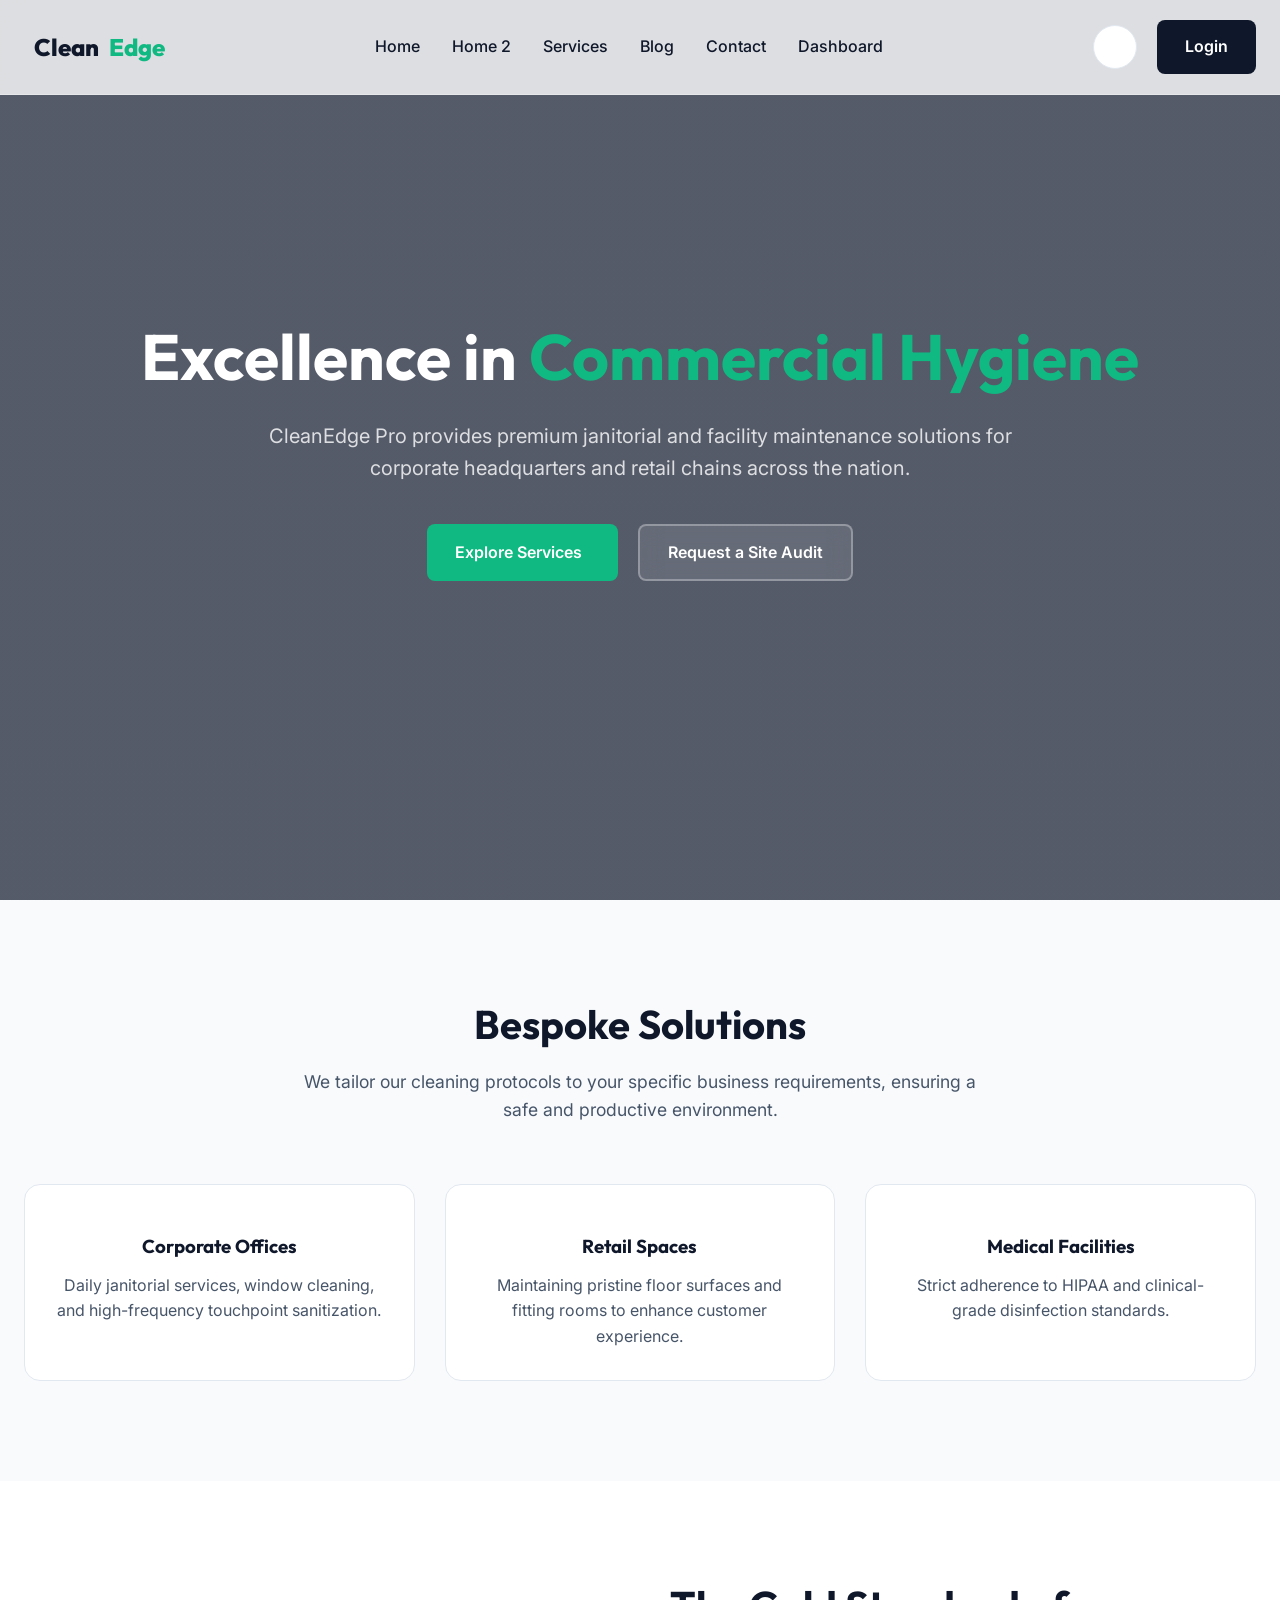
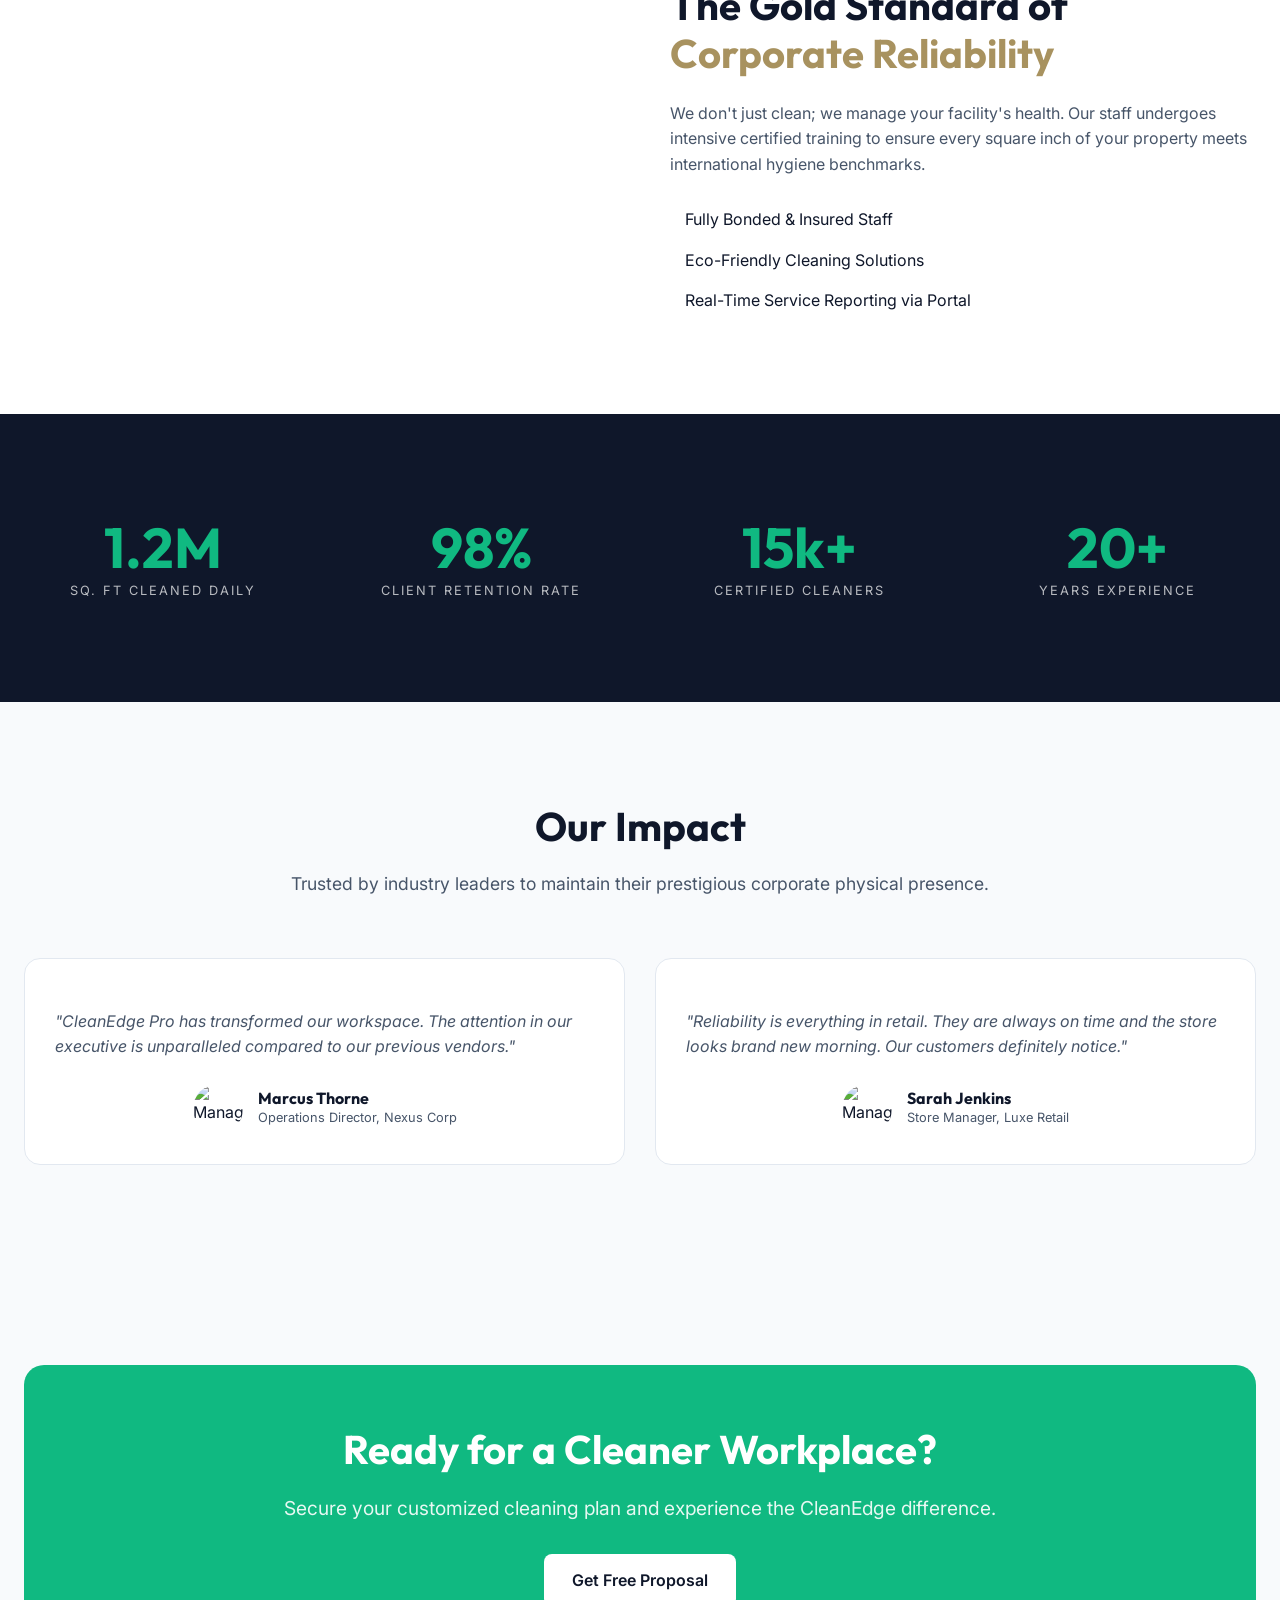
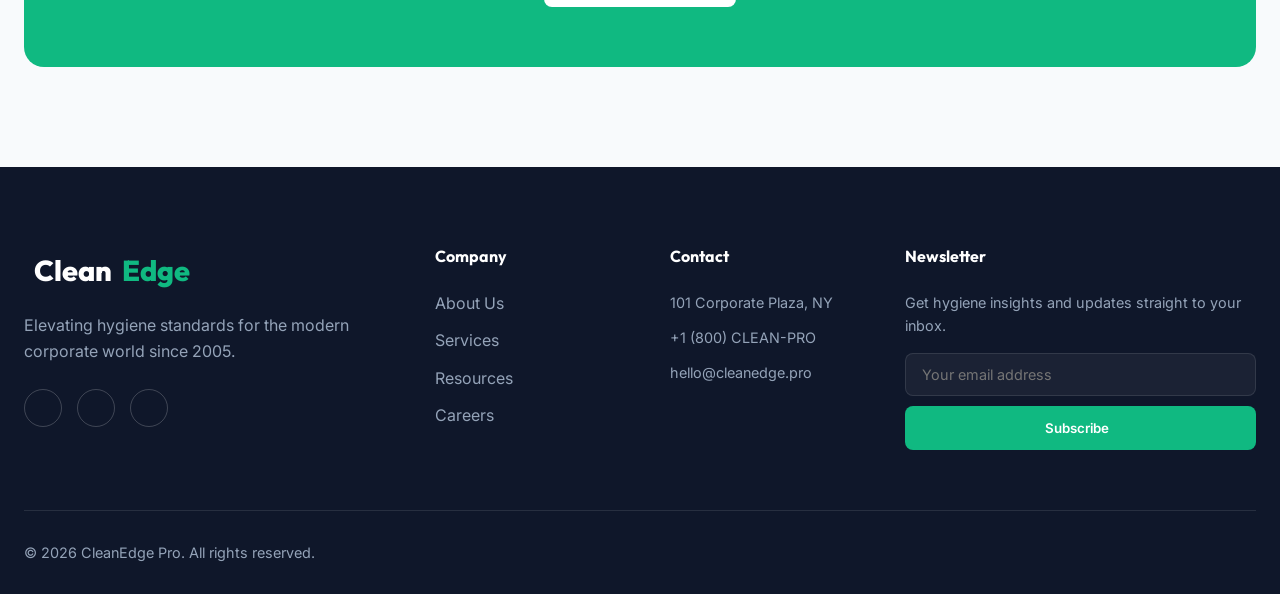
==== index.html @ 46c7abc0 "first commit" ====
<!DOCTYPE html>
<html lang="en">

<head>
    <meta charset="UTF-8">
    <meta name="viewport" content="width=device-width, initial-scale=1.0">
    <title>CleanEdge Pro | Premium Commercial Cleaning Services</title>
    <meta name="description"
        content="Commercial cleaning services for corporate offices and retail businesses. Professional, reliable, and premium hygiene solutions for your workplace.">
    <link rel="stylesheet" href="assets/css/style.css">
    <link rel="stylesheet" href="https://cdn.jsdelivr.net/npm/remixicon@3.5.0/fonts/remixicon.css">
</head>

<body data-theme="light">

    <!-- Navbar -->
    <nav class="navbar fixed-top">
        <div class="container navbar-container">
            <a href="index.html" class="logo">
                <i class="ri-shield-flash-line"></i> Clean<span>Edge</span>
            </a>
            <ul class="nav-links">
                <li><a href="index.html" class="nav-link">Home</a></li>
                <li><a href="home2.html" class="nav-link">Home 2</a></li>
                <li><a href="services.html" class="nav-link">Services</a></li>
                <li><a href="blog.html" class="nav-link active">Blog</a></li>
                <li><a href="contact.html" class="nav-link">Contact</a></li>
                <li><a href="dashboard.html" class="nav-link">Dashboard</a></li>
            </ul>
            <div class="nav-actions">
                <button id="theme-toggle" class="theme-toggle"><i class="ri-moon-line"></i></button>
                <a href="login.html" class="btn btn-primary d-none-mobile">Login</a>
                <button class="hamburger"><i class="ri-menu-3-line"></i></button>
            </div>
        </div>
    </nav>
    <!-- Mobile Drawer -->
    <div class="drawer-overlay"></div>
    <div class="mobile-drawer">
        <div style="display:flex; justify-content:space-between; align-items:center;">
            <a href="index.html" class="logo" style="font-size:1.2rem;">
                <i class="ri-shield-flash-line"></i> Clean<span>Edge</span>
            </a>
            <button id="close-drawer"><i class="ri-close-line" style="font-size:2rem;"></i></button>
        </div>
        <div class="mobile-links">
            <a href="index.html" class="mobile-link">Home</a>
            <a href="home2.html" class="mobile-link">Home 2</a>
            <a href="services.html" class="mobile-link">Services</a>
            <a href="blog.html" class="mobile-link">Blog</a>
            <a href="contact.html" class="mobile-link">Contact</a>
            <a href="dashboard.html" class="mobile-link">Dashboard</a>
            <a href="login.html" class="btn btn-primary">Login</a>
        </div>
    </div>
    <!-- Mobile Drawer -->
    <div class="drawer-overlay"></div>
    <div class="mobile-drawer">
        <div style="display:flex; justify-content:space-between; align-items:center;">
            <a href="index.html" class="logo" style="font-size:1.2rem;">
                <i class="ri-shield-flash-line"></i> Clean<span>Edge</span>
            </a>
            <button id="close-drawer"><i class="ri-close-line" style="font-size:2rem;"></i></button>
        </div>
        <div class="mobile-links">
            <a href="index.html" class="mobile-link">Home</a>
            <a href="services.html" class="mobile-link">Services</a>
            <a href="blog.html" class="mobile-link">Our Blog</a>
            <a href="contact.html" class="mobile-link">Get a Quote</a>
            <a href="login.html" class="btn btn-primary">Client Login</a>
        </div>
    </div>

    <!-- Hero Section -->
    <section class="hero-creative section"
        style="background: linear-gradient(rgba(15, 23, 42, 0.7), rgba(15, 23, 42, 0.7)), url('https://images.unsplash.com/photo-1497366216548-37526070297c?auto=format&fit=crop&q=80&w=1920') center/cover; min-height: 100vh; display: flex; align-items: center; text-align: center; color: #fff;">
        <div class="container reveal">
            <h1 style="font-size: clamp(2.5rem, 5vw, 4.5rem); margin-bottom: 24px;">Excellence in <span
                    style="color:var(--secondary);">Commercial Hygiene</span></h1>
            <p style="font-size: 1.25rem; max-width: 800px; margin: 0 auto 40px; color: rgba(255, 255, 255, 0.8);">
                CleanEdge Pro provides premium janitorial and facility maintenance solutions for corporate headquarters
                and retail chains across the nation.</p>
            <div style="display: flex; gap: 20px; justify-content: center; flex-wrap: wrap;">
                <a href="services.html" class="btn btn-secondary" style="background-color:var(--secondary);">Explore
                    Services <i class="ri-arrow-right-line"></i></a>
                <a href="contact.html" class="btn btn-outline"
                    style="color:#fff; border-color: rgba(255, 255, 255, 0.3); background: rgba(255, 255, 255, 0.1); backdrop-filter: blur(10px);">Request
                    a Site Audit</a>
            </div>
        </div>
    </section>

    <!-- Services Grid -->
    <section class="section">
        <div class="container">
            <div class="section-header reveal">
                <h2>Bespoke Solutions</h2>
                <p>We tailor our cleaning protocols to your specific business requirements, ensuring a safe and
                    productive environment.</p>
            </div>
            <div style="display: grid; grid-template-columns: repeat(3, 1fr); gap: 30px; text-align: center;"
                class="services-cards">
                <div class="card reveal">
                    <i class="ri-hotel-line"
                        style="font-size: 2.5rem; color: var(--secondary); margin-bottom: 20px; display: block;"></i>
                    <h3>Corporate Offices</h3>
                    <p style="color: var(--text-secondary); margin-top: 15px;">Daily janitorial services, window
                        cleaning, and high-frequency touchpoint sanitization.</p>
                </div>
                <div class="card reveal">
                    <i class="ri-store-2-line"
                        style="font-size: 2.5rem; color: var(--secondary); margin-bottom: 20px; display: block;"></i>
                    <h3>Retail Spaces</h3>
                    <p style="color: var(--text-secondary); margin-top: 15px;">Maintaining pristine floor surfaces and
                        fitting rooms to enhance customer experience.</p>
                </div>
                <div class="card reveal">
                    <i class="ri-hospital-line"
                        style="font-size: 2.5rem; color: var(--secondary); margin-bottom: 20px; display: block;"></i>
                    <h3>Medical Facilities</h3>
                    <p style="color: var(--text-secondary); margin-top: 15px;">Strict adherence to HIPAA and
                        clinical-grade disinfection standards.</p>
                </div>
            </div>
        </div>
    </section>

    <!-- Why Choose Us -->
    <!-- Why Choose Us -->
    <section class="section" style="background-color: var(--bg-card);">
        <div class="container">
            <div style="display: grid; grid-template-columns: 1fr 1fr; gap: 60px; align-items: center;"
                class="why-grid">
                <div class="reveal">
                    <img src="https://images.unsplash.com/photo-1628177142898-93e36e4e3a50?auto=format&fit=crop&q=80&w=1000"
                        alt="Professional Cleaner"
                        style="border-radius: 20px; box-shadow: 0 30px 60px rgba(0,0,0,0.1); width: 100%;">
                </div>
                <div class="reveal">
                    <h2 style="font-size: 2.5rem; margin-bottom: 24px;">The Gold Standard of <span
                            style="color: var(--accent);">Corporate Reliability</span></h2>
                    <p style="color: var(--text-secondary); margin-bottom: 30px;">We don't just clean; we manage your
                        facility's health. Our staff undergoes intensive certified training to ensure every square inch
                        of your property meets international hygiene benchmarks.</p>
                    <ul style="display:grid; gap: 15px;">
                        <li style="display:flex; gap: 15px; align-items:center;"><i class="ri-checkbox-circle-fill"
                                style="color: var(--secondary); font-size: 1.5rem;"></i> Fully Bonded & Insured Staff
                        </li>
                        <li style="display:flex; gap: 15px; align-items:center;"><i class="ri-checkbox-circle-fill"
                                style="color: var(--secondary); font-size: 1.5rem;"></i> Eco-Friendly Cleaning Solutions
                        </li>
                        <li style="display:flex; gap: 15px; align-items:center;"><i class="ri-checkbox-circle-fill"
                                style="color: var(--secondary); font-size: 1.5rem;"></i> Real-Time Service Reporting via
                            Portal</li>
                    </ul>
                </div>
            </div>
        </div>
    </section>

    <!-- Stats -->
    <section class="section" style="background-color: var(--primary-900); color: #fff; text-align: center;">
        <div class="container reveal"
            style="display: grid; grid-template-columns: repeat(auto-fit, minmax(200px, 1fr)); gap: 40px;">
            <div>
                <h2 style="font-size: 3.5rem; color: var(--secondary);">1.2M</h2>
                <p style="opacity: 0.7; text-transform: uppercase; font-size: 0.8rem; letter-spacing: 2px;">Sq. Ft
                    Cleaned Daily</p>
            </div>
            <div>
                <h2 style="font-size: 3.5rem; color: var(--secondary);">98%</h2>
                <p style="opacity: 0.7; text-transform: uppercase; font-size: 0.8rem; letter-spacing: 2px;">Client
                    Retention Rate</p>
            </div>
            <div>
                <h2 style="font-size: 3.5rem; color: var(--secondary);">15k+</h2>
                <p style="opacity: 0.7; text-transform: uppercase; font-size: 0.8rem; letter-spacing: 2px;">Certified
                    Cleaners</p>
            </div>
            <div>
                <h2 style="font-size: 3.5rem; color: var(--secondary);">20+</h2>
                <p style="opacity: 0.7; text-transform: uppercase; font-size: 0.8rem; letter-spacing: 2px;">Years
                    Experience</p>
            </div>
        </div>
    </section>

    <!-- Testimonials -->
    <section class="section">
        <div class="container">
            <div class="section-header reveal">
                <h2>Our Impact</h2>
                <p>Trusted by industry leaders to maintain their prestigious corporate physical presence.</p>
            </div>
            <div style="display:grid; grid-template-columns: repeat(auto-fit, minmax(320px, 1fr)); gap: 30px;">
                <div class="card reveal">
                    <div
                        style="display:flex; gap: 10px; color: var(--accent); margin-bottom: 20px;justify-content: center;">
                        <i class="ri-star-fill"></i><i class="ri-star-fill"></i><i class="ri-star-fill"></i><i
                            class="ri-star-fill"></i><i class="ri-star-fill"></i>
                    </div>
                    <p style="font-style: italic; margin-bottom: 24px; color: var(--text-secondary);">"CleanEdge Pro has
                        transformed our workspace. The attention in our executive is unparalleled
                        compared to our previous vendors."</p>
                    <div style="display:flex; align-items:center; gap: 15px; justify-content: center;">
                        <img src="https://i.pravatar.cc/100?u=1" alt="Manager"
                            style="width:50px; height:50px; border-radius:50%;">
                        <div>
                            <h4 style="font-size: 1rem;">Marcus Thorne</h4>
                            <p style="font-size: 0.8rem; color: var(--text-secondary);">Operations Director, Nexus Corp
                            </p>
                        </div>
                    </div>
                </div>
                <div class="card reveal">
                    <div
                        style="display:flex; gap: 10px; color: var(--accent); margin-bottom: 20px;justify-content: center;">
                        <i class="ri-star-fill"></i><i class="ri-star-fill"></i><i class="ri-star-fill"></i><i
                            class="ri-star-fill"></i><i class="ri-star-fill"></i>
                    </div>
                    <p style="font-style: italic; margin-bottom: 24px; color: var(--text-secondary);">"Reliability is
                        everything in retail. They are always on time and the store looks brand new morning. Our
                        customers definitely notice."</p>
                    <div style="display:flex; align-items:center; gap: 15px; justify-content: center;">
                        <img src="https://i.pravatar.cc/100?u=2" alt="Manager"
                            style="width:50px; height:50px; border-radius:50%;">
                        <div>
                            <h4 style="font-size: 1rem;">Sarah Jenkins</h4>
                            <p style="font-size: 0.8rem; color: var(--text-secondary);">Store Manager, Luxe Retail</p>
                        </div>
                    </div>
                </div>
            </div>
        </div>
    </section>

    <!-- CTA Section -->
    <section class="section" style="padding-bottom: 100px;">
        <div class="container">
            <div style="background-color: var(--secondary); padding: 60px; border-radius: 20px; text-align: center; color: #fff; overflow:hidden; position:relative;"
                class="reveal">
                <div style="position:relative; z-index: 1;">
                    <h2 style="font-size: 2.5rem; margin-bottom: 20px;">Ready for a Cleaner Workplace?</h2>
                    <p style="font-size: 1.2rem; margin-bottom: 30px; opacity: 0.9;">Secure your customized cleaning
                        plan and experience the CleanEdge difference.</p>
                    <a href="contact.html" class="btn btn-primary"
                        style="background:#fff; color:var(--primary-900);">Get
                        Free Proposal</a>
                </div>
                <i class="ri-bubble-chart-line"
                    style="position:absolute; bottom: -50px; right: -50px; font-size: 20rem; opacity: 0.1; transform: rotate(-15deg);"></i>
            </div>
        </div>
    </section>

    <footer class="footer">
        <div class="container">
            <div class="footer-grid">
                <div class="footer-col">
                    <a href="index.html" class="footer-logo">
                        <i class="ri-shield-flash-line"></i> Clean<span>Edge</span>
                    </a>
                    <p style="margin-bottom: 24px;">Elevating hygiene standards for the modern corporate world since
                        2005.</p>
                    <div style="display:flex; gap: 15px;">
                        <a href="#" class="social-icon"><i class="ri-linkedin-box-fill"></i></a>
                        <a href="#" class="social-icon"><i class="ri-facebook-box-fill"></i></a>
                        <a href="#" class="social-icon"><i class="ri-twitter-fill"></i></a>
                    </div>
                </div>
                <div class="footer-col">
                    <h4>Company</h4>
                    <ul class="footer-links">
                        <li><a href="index.html">About Us</a></li>
                        <li><a href="services.html">Services</a></li>
                        <li><a href="blog.html">Resources</a></li>
                        <li><a href="contact.html">Careers</a></li>
                    </ul>
                </div>
                <div class="footer-col">
                    <h4>Contact</h4>
                    <ul class="footer-links" style="font-size: 0.9rem;">
                        <li><i class="ri-map-pin-line"></i> 101 Corporate Plaza, NY</li>
                        <li><i class="ri-phone-line"></i> +1 (800) CLEAN-PRO</li>
                        <li><i class="ri-mail-line"></i> hello@cleanedge.pro</li>
                    </ul>
                </div>
                <div class="footer-col">
                    <h4>Newsletter</h4>
                    <p style="font-size: 0.9rem; margin-bottom: 16px;">Get hygiene insights and updates straight to your
                        inbox.</p>
                    <div style="display:flex; flex-direction:column; gap: 10px;">
                        <input type="email" placeholder="Your email address" style="
                        padding: 12px 16px;
                        border-radius: 8px;
                        border: 1px solid rgba(255,255,255,0.1);
                        background: rgba(255,255,255,0.05);
                        color: #fff;
                        font-family: inherit;
                        font-size: 0.9rem;
                        outline: none;
                        width: 100%;
                    ">
                        <button class="btn btn-secondary" style="width:100%; justify-content:center;">
                            Subscribe <i class="ri-send-plane-line"></i>
                        </button>
                    </div>
                </div>
            </div>
            <div class="footer-bottom">
                <p>&copy; 2026 CleanEdge Pro. All rights reserved.</p>
            </div>
        </div>
    </footer>

    <script src="assets/js/script.js"></script>
</body>

</html>
---- assets/css/style.css ----
@import url('https://fonts.googleapis.com/css2?family=Inter:wght@300;400;500;600;700&family=Outfit:wght@400;500;600;700;800&display=swap');

:root {
    /* Primary Colors */
    --primary-900: #0f172a;
    --primary-800: #1e293b;
    --primary-700: #334155;
    --secondary: #10b981;
    /* Emerald */
    --accent: #a8925f;
    /* Brass/Gold */
    --accent-hover: #c5b07e;

    /* Neutral Colors - Light Mode */
    --bg-main: #f8fafc;
    --bg-card: #ffffff;
    --text-primary: #0f172a;
    --text-secondary: #475569;
    --border-color: #e2e8f0;
    --glass-bg: rgba(255, 255, 255, 0.8);
    --glass-border: rgba(255, 255, 255, 0.3);

    /* Transitions */
    --transition: all 0.3s cubic-bezier(0.4, 0, 0.2, 1);

    /* Spacing */
    --container-max: 1280px;
    --section-pad: 100px 0;
}

[data-theme="dark"] {
    --bg-main: #020617;
    --bg-card: #0f172a;
    --text-primary: #f1f5f9;
    --text-secondary: #94a3b8;
    --border-color: #1e293b;
    --glass-bg: rgba(15, 23, 42, 0.8);
    --glass-border: rgba(30, 41, 59, 0.3);
}

* {
    margin: 0;
    padding: 0;
    box-sizing: border-box;
}

html {
    scroll-behavior: smooth;
}

body {
    font-family: 'Inter', sans-serif;
    background-color: var(--bg-main);
    color: var(--text-primary);
    line-height: 1.6;
    overflow-x: hidden;
    transition: background-color 0.3s ease;
}

h1,
h2,
h3,
h4,
h5,
h6 {
    font-family: 'Outfit', sans-serif;
    font-weight: 700;
    line-height: 1.2;
}

a {
    text-decoration: none;
    color: inherit;
    transition: var(--transition);
}

ul {
    list-style: none;
}

img {
    max-width: 100%;
    display: block;
}

button {
    cursor: pointer;
    border: none;
    outline: none;
    background: none;
    font-family: inherit;
}

/* --- Shared Components --- */

.container {
    max-width: var(--container-max);
    margin: 0 auto;
    padding: 0 24px;
}

.section {
    padding: var(--section-pad);
}

.section-header {
    text-align: center;
    max-width: 700px;
    margin: 0 auto 60px;
}

.section-header h2 {
    font-size: 2.5rem;
    margin-bottom: 20px;
}

.section-header p {
    color: var(--text-secondary);
    font-size: 1.1rem;
}

/* --- Buttons --- */

.btn {
    padding: 14px 28px;
    border-radius: 8px;
    font-weight: 600;
    display: inline-flex;
    align-items: center;
    gap: 8px;
    transition: var(--transition);
}

.btn-primary {
    background-color: var(--primary-900);
    color: #fff;
}

.btn-primary:hover {
    background-color: var(--primary-800);
    transform: translateY(-2px);
    box-shadow: 0 10px 20px rgba(15, 23, 42, 0.2);
}

.btn-secondary {
    background-color: var(--secondary);
    color: #fff;
}

.btn-secondary:hover {
    opacity: 0.9;
    transform: translateY(-2px);
}

.btn-outline {
    border: 2px solid var(--border-color);
    color: var(--text-primary);
}

.btn-outline:hover {
    background-color: var(--border-color);
}

.btn-accent {
    background-color: var(--accent);
    color: #fff;
}

.btn-accent:hover {
    background-color: var(--accent-hover);
    transform: translateY(-2px);
}

/* --- Navbar --- */

.navbar {
    position: fixed;
    top: 0;
    left: 0;
    width: 100%;
    z-index: 1000;
    transition: var(--transition);
    padding: 20px 0;
    border-bottom: 1px solid var(--glass-border);
    background: var(--glass-bg);
    backdrop-filter: blur(10px);
    -webkit-backdrop-filter: blur(10px);
}


.navbar-container {
    display: flex;
    justify-content: space-between;
    align-items: center;
}

.logo {
    font-family: 'Outfit', sans-serif;
    font-size: 1.5rem;
    font-weight: 800;
    display: flex;
    align-items: center;
    gap: 10px;
}

.logo span {
    color: var(--secondary);
}

.nav-links {
    display: flex;
    gap: 32px;
    align-items: center;
}

.nav-link {
    font-weight: 500;
    color: var(--text-primary);
    position: relative;
}

.nav-link::after {
    content: '';
    position: absolute;
    bottom: -4px;
    left: 0;
    width: 0;
    height: 2px;
    background-color: var(--secondary);
    transition: var(--transition);
}

.nav-link:hover::after {
    width: 100%;
}

.nav-actions {
    display: flex;
    align-items: center;
    gap: 20px;
}

.theme-toggle {
    width: 44px;
    height: 44px;
    border-radius: 50%;
    background: var(--bg-card);
    border: 1px solid var(--border-color);
    display: flex;
    align-items: center;
    justify-content: center;
    font-size: 1.2rem;
    color: var(--text-primary);
    /* ← change from #ffffff to this */
}


/* --- Cards --- */

.card {
    background: var(--bg-card);
    border: 1px solid var(--border-color);
    border-radius: 16px;
    padding: 30px;
    transition: var(--transition);
}

.card:hover {
    transform: translateY(-10px);
    box-shadow: 0 20px 40px rgba(0, 0, 0, 0.05);
}

/* --- Footer --- */

.footer {
    background-color: var(--primary-900);
    color: #94a3b8;
    padding: 80px 0 30px;
}

.footer .container {
    padding: 0 24px;
}

.footer-grid {
    display: grid;
    grid-template-columns: 2fr 1fr 1fr 2fr;
    gap: 60px;
    margin-bottom: 60px;
    align-items: start;
}

.footer-logo {
    color: #fff;
    font-family: 'Outfit', sans-serif;
    font-size: 1.8rem;
    font-weight: 800;
    margin-bottom: 20px;
    display: flex;
    align-items: center;
    gap: 10px;
}

.footer-logo span {
    color: var(--secondary);
}

.footer-col h4 {
    color: #fff;
    margin-bottom: 24px;
}

.footer-links li {
    margin-bottom: 12px;
}

.footer-links a:hover {
    color: var(--secondary);
}

.footer-bottom {
    padding-top: 30px;
    border-top: 1px solid rgba(255, 255, 255, 0.1);
    display: flex;
    justify-content: space-between;
    align-items: center;
    font-size: 0.9rem;
}

/* --- Tablet Responsive --- */

@media (max-width: 1024px) {
    .footer-grid {
        grid-template-columns: repeat(2, 1fr);
        gap: 40px;
    }
}

@media (max-width: 768px) {
    .footer .container {
        padding: 0 24px;
    }

    .footer-grid {
        grid-template-columns: repeat(2, 1fr);
        gap: 32px;
    }
}

@media (max-width: 480px) {
    .footer-grid {
        grid-template-columns: 1fr;
        gap: 32px;
    }
}

/* Drawer / Mobile Menu */
.mobile-drawer {
    position: fixed;
    top: 0;
    right: -100%;
    width: 300px;
    height: 100vh;
    background: var(--bg-card);
    z-index: 2000;
    padding: 40px;
    transition: 0.4s ease-in-out;
    box-shadow: -10px 0 30px rgba(0, 0, 0, 0.1);
}

.mobile-drawer.active {
    right: 0;
}

.drawer-overlay {
    position: fixed;
    top: 0;
    left: 0;
    width: 100%;
    height: 100vh;
    background: rgba(0, 0, 0, 0.5);
    z-index: 1999;
    display: none;
}

.drawer-overlay.active {
    display: block;
}

.mobile-links {
    margin-top: 50px;
    display: flex;
    flex-direction: column;
    gap: 20px;
}

.mobile-link {
    font-size: 1.2rem;
    font-weight: 600;
}

.hamburger {
    display: none;
    font-size: 1.5rem;
}

@media (max-width: 768px) {
    .hamburger {
        display: block;
    }

    .nav-links {
        display: none;
    }

    .d-none-mobile {
        display: none;
    }
}

@media (min-width: 769px) {
    .hamburger {
        display: none;
    }

    .nav-links {
        display: flex;
    }
}

.social-icon {
    width: 38px;
    height: 38px;
    border-radius: 50%;
    border: 1px solid rgba(255, 255, 255, 0.2);
    display: inline-flex;
    align-items: center;
    justify-content: center;
    color: #94a3b8;
    font-size: 1.2rem;
    transition: var(--transition);
}

.social-icon:hover {
    background-color: var(--secondary);
    border-color: var(--secondary);
    color: #fff;
    transform: translateY(-3px);
}

@media (max-width: 480px) {
    .portfolio-grid {
        grid-template-columns: 1fr !important;
    }
}

@media (max-width: 768px) {
    .why-grid {
        grid-template-columns: 1fr !important;
    }

    .why-grid img {
        width: 100%;
        height: 300px;
        object-fit: cover;
    }

    .why-grid>div:first-child {
        order: 1;
    }

    .why-grid>div:last-child {
        order: 2;
    }
}

@media (min-width: 769px) {
    .services-cards .card:last-child:nth-child(3n+1) {
        grid-column: 2 / 3;
    }
}

@media (max-width: 600px) {
    .services-cards {
        grid-template-columns: 1fr !important;
    }
}

@media (max-width: 768px) {
    .hero-grid {
        grid-template-columns: 1fr !important;
    }

    .hero-grid>div:first-child {
        order: 2;
        padding: 40px 24px !important;
    }

    .hero-grid>div:last-child {
        order: 1;
        height: 300px;
    }

    .hero-grid>div:last-child img {
        width: 100%;
        height: 300px;
        object-fit: cover;
        border-bottom-left-radius: 0 !important;
    }
}

@media (max-width: 768px) {
    .hero-grid>div:first-child div[style*="display: flex"] {
        justify-content: center;
    }
}

@media (max-width: 600px) {
    .why-cards {
        grid-template-columns: 1fr !important;
    }
}

@media (min-width: 769px) {
    .service-cards .card:last-child:nth-child(3n+1) {
        grid-column: 2 / 3;
    }
}

@media (max-width: 768px) {
    .service-cards {
        grid-template-columns: 1fr !important;
    }
}

/* Blog Layout */
@media (max-width: 1024px) {
    .blog-layout {
        grid-template-columns: 1fr !important;
    }

    .blog-layout aside {
        display: none !important;
    }
}

@media (max-width: 768px) {
    .blog-header {
        flex-direction: column;
        align-items: flex-start;
    }

    .blog-header>div:last-child {
        max-width: 100% !important;
        width: 100% !important;
    }

    .blog-layout .card[style*="grid-template-columns: 1fr 1.5fr"] {
        grid-template-columns: 1fr !important;
        display: flex !important;
        flex-direction: column;
    }

    .blog-layout .card img {
        height: 200px !important;
        width: 100% !important;
        border-radius: 16px 16px 0 0 !important;
    }
}

.contact-social .social-icon {
    border-color: var(--border-color);
    color: var(--text-secondary);
}

@media (max-width: 1024px) {
    .contact-layout {
        grid-template-columns: 1fr !important;
        gap: 40px !important;
    }

    .contact-layout .card {
        padding: 24px !important;
    }
}

[data-theme="dark"] select {
    background: var(--bg-card) !important;
    color: var(--text-primary) !important;
    border-color: var(--border-color) !important;
}
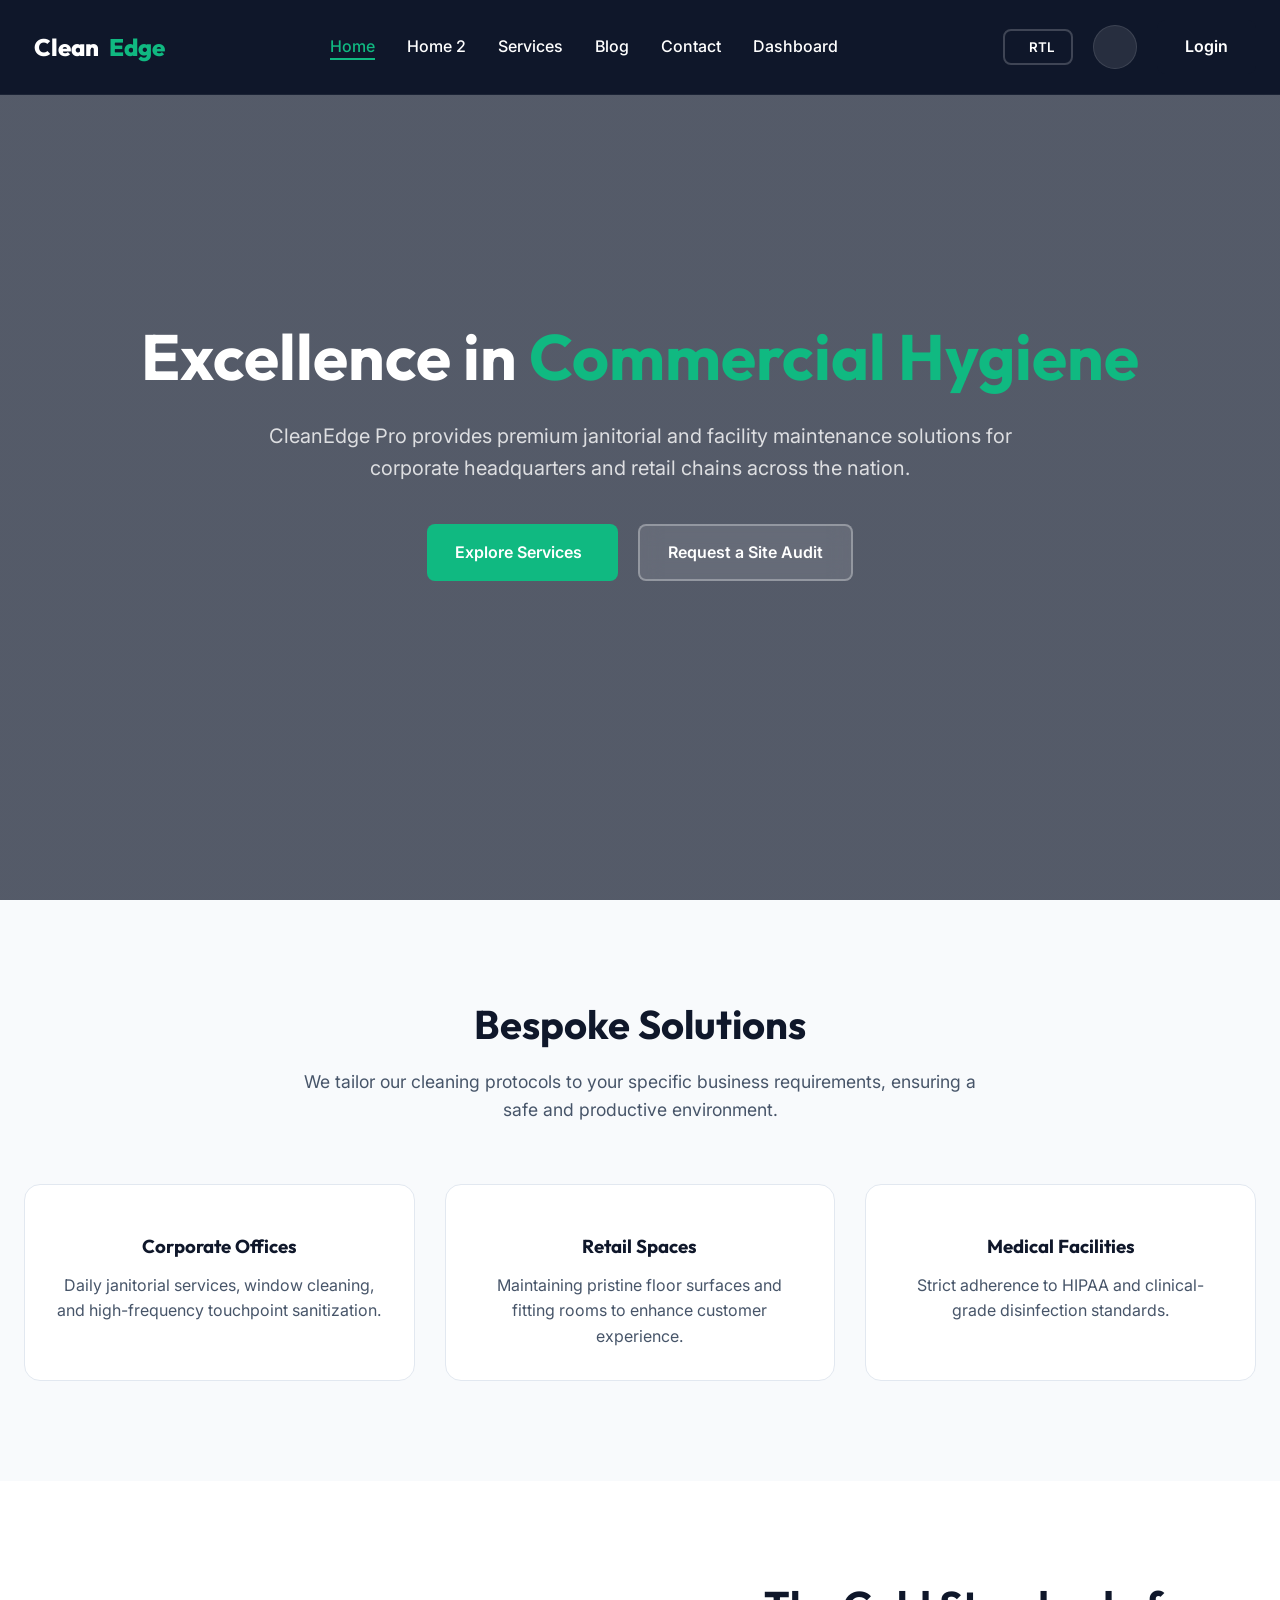
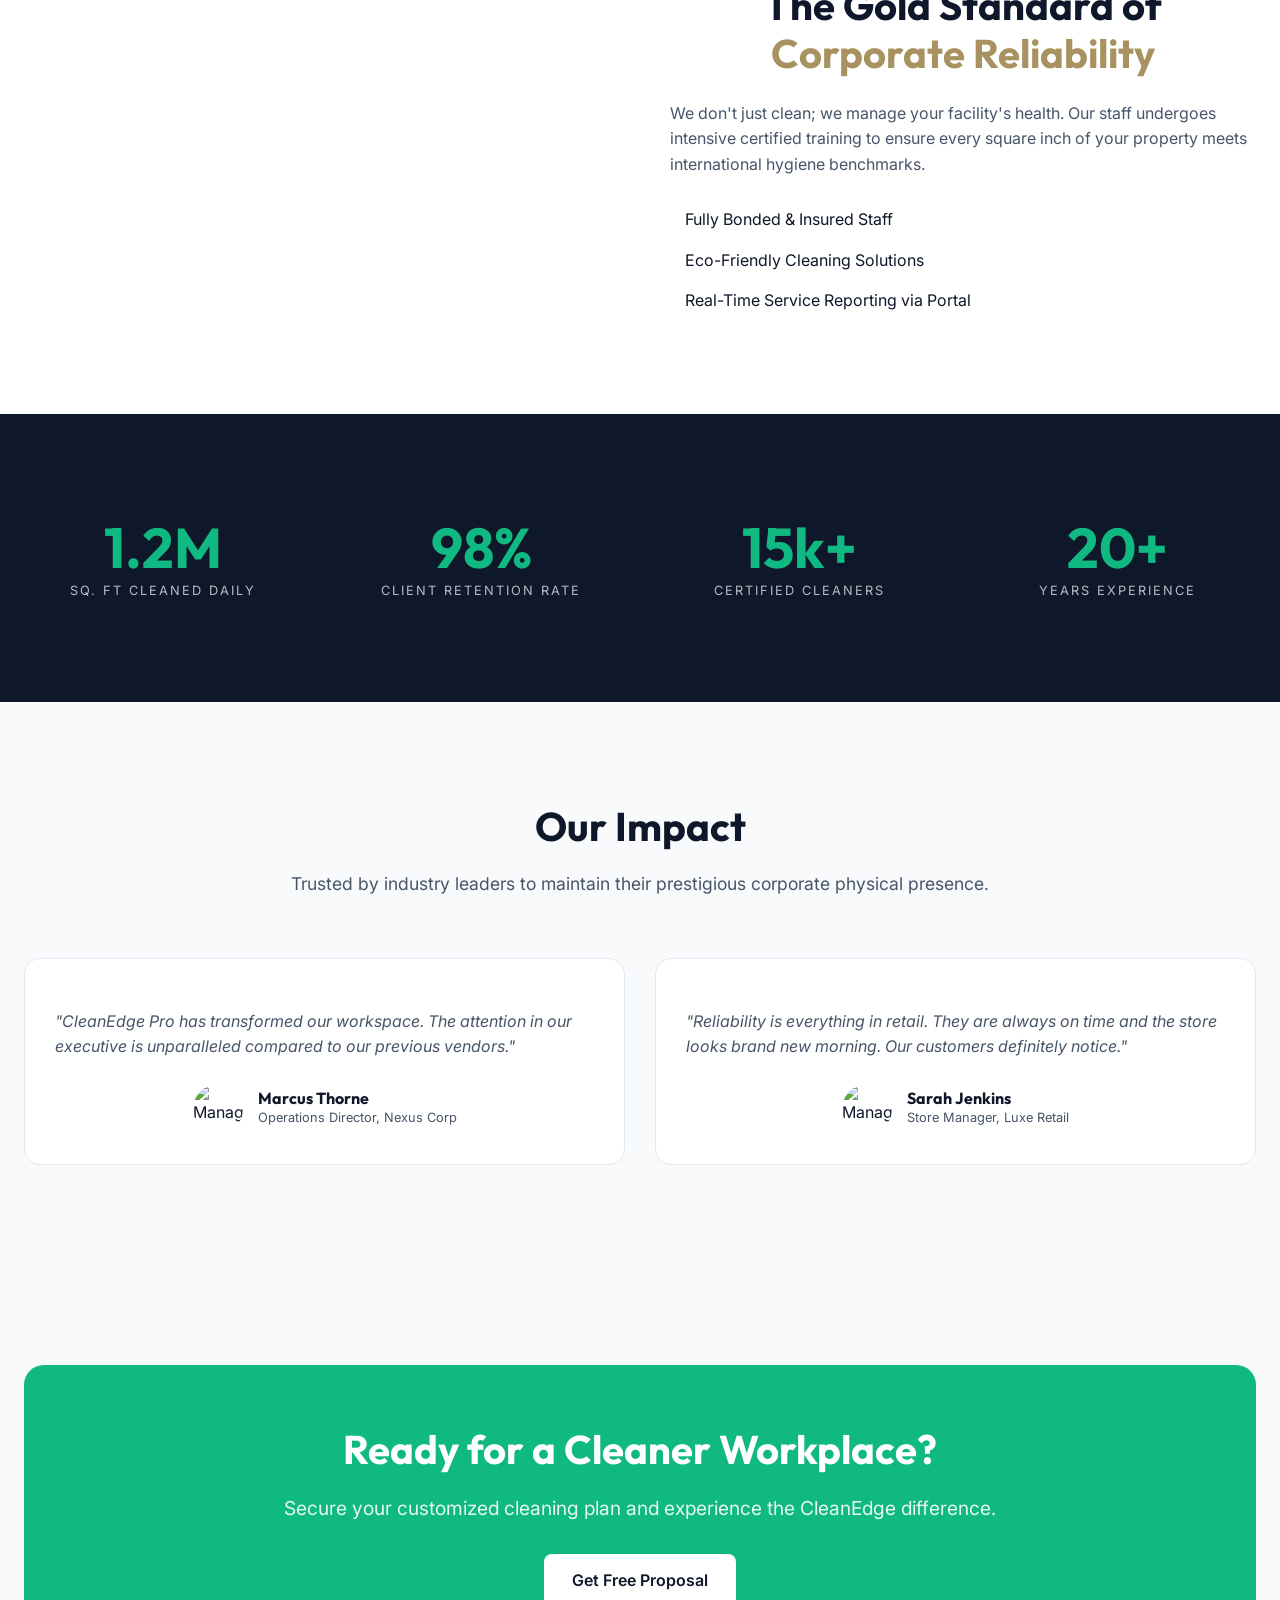
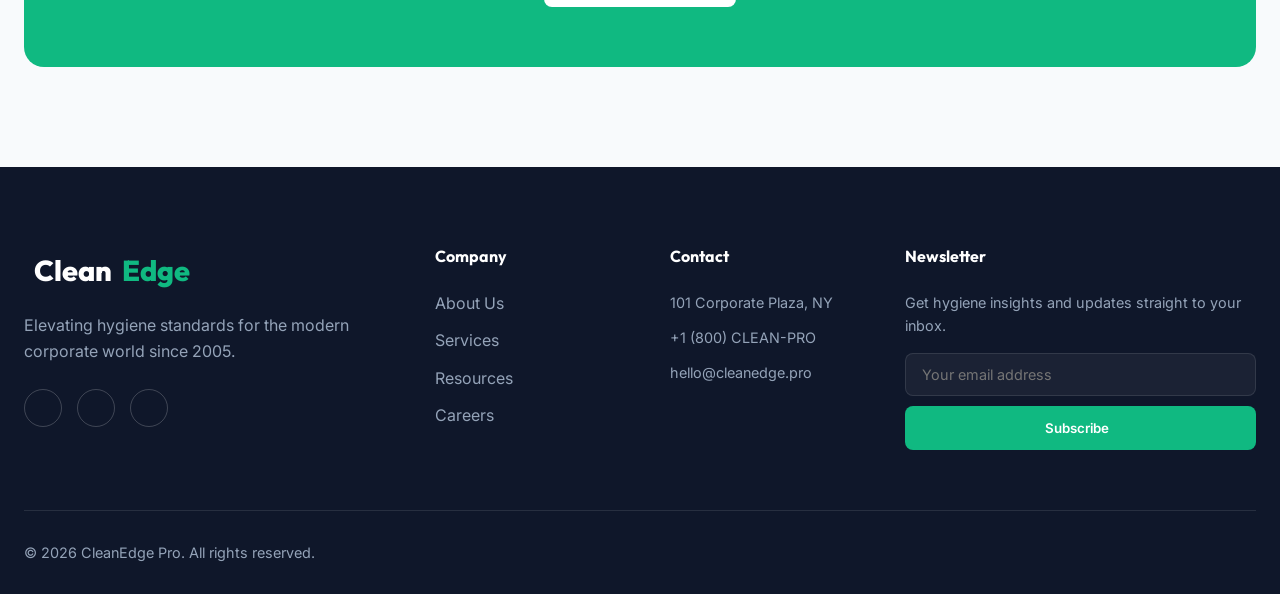
==== commit 6c3a0da3: "first report fixes" ====
--- a/index.html
+++ b/index.html
@@ -1,4 +1,4 @@
-<!DOCTYPE html>
+﻿<!DOCTYPE html>
 <html lang="en">
 
 <head>
@@ -9,6 +9,8 @@
         content="Commercial cleaning services for corporate offices and retail businesses. Professional, reliable, and premium hygiene solutions for your workplace.">
     <link rel="stylesheet" href="assets/css/style.css">
     <link rel="stylesheet" href="https://cdn.jsdelivr.net/npm/remixicon@3.5.0/fonts/remixicon.css">
+    <link rel="icon" type="image/svg+xml" href="assets/images/favicon.svg">
+    <link rel="shortcut icon" href="assets/images/favicon.svg">
 </head>
 
 <body data-theme="light">
@@ -20,14 +22,17 @@
                 <i class="ri-shield-flash-line"></i> Clean<span>Edge</span>
             </a>
             <ul class="nav-links">
-                <li><a href="index.html" class="nav-link">Home</a></li>
+                <li><a href="index.html" class="nav-link active">Home</a></li>
                 <li><a href="home2.html" class="nav-link">Home 2</a></li>
                 <li><a href="services.html" class="nav-link">Services</a></li>
-                <li><a href="blog.html" class="nav-link active">Blog</a></li>
+                <li><a href="blog.html" class="nav-link">Blog</a></li>
                 <li><a href="contact.html" class="nav-link">Contact</a></li>
                 <li><a href="dashboard.html" class="nav-link">Dashboard</a></li>
             </ul>
             <div class="nav-actions">
+                <button class="rtl-toggle btn btn-outline d-none-mobile"
+                    style="padding: 8px 16px; border-color: var(--border-color);"><i class="ri-text-direction-r"></i>
+                    RTL</button>
                 <button id="theme-toggle" class="theme-toggle"><i class="ri-moon-line"></i></button>
                 <a href="login.html" class="btn btn-primary d-none-mobile">Login</a>
                 <button class="hamburger"><i class="ri-menu-3-line"></i></button>
@@ -44,13 +49,15 @@
             <button id="close-drawer"><i class="ri-close-line" style="font-size:2rem;"></i></button>
         </div>
         <div class="mobile-links">
-            <a href="index.html" class="mobile-link">Home</a>
+            <a href="index.html" class="mobile-link active">Home</a>
             <a href="home2.html" class="mobile-link">Home 2</a>
             <a href="services.html" class="mobile-link">Services</a>
             <a href="blog.html" class="mobile-link">Blog</a>
             <a href="contact.html" class="mobile-link">Contact</a>
             <a href="dashboard.html" class="mobile-link">Dashboard</a>
             <a href="login.html" class="btn btn-primary">Login</a>
+            <button class="rtl-toggle btn btn-outline" style="width:100%; justify-content:center; margin-top:15px;"><i
+                    class="ri-text-direction-r"></i> RTL</button>
         </div>
     </div>
     <!-- Mobile Drawer -->
@@ -63,11 +70,13 @@
             <button id="close-drawer"><i class="ri-close-line" style="font-size:2rem;"></i></button>
         </div>
         <div class="mobile-links">
-            <a href="index.html" class="mobile-link">Home</a>
+            <a href="index.html" class="mobile-link active">Home</a>
             <a href="services.html" class="mobile-link">Services</a>
             <a href="blog.html" class="mobile-link">Our Blog</a>
             <a href="contact.html" class="mobile-link">Get a Quote</a>
             <a href="login.html" class="btn btn-primary">Client Login</a>
+            <button class="rtl-toggle btn btn-outline" style="width:100%; justify-content:center; margin-top:15px;"><i
+                    class="ri-text-direction-r"></i> RTL</button>
         </div>
     </div>
 
@@ -137,7 +146,7 @@
                         style="border-radius: 20px; box-shadow: 0 30px 60px rgba(0,0,0,0.1); width: 100%;">
                 </div>
                 <div class="reveal">
-                    <h2 style="font-size: 2.5rem; margin-bottom: 24px;">The Gold Standard of <span
+                    <h2 style="font-size: 2.5rem; margin-bottom: 24px; text-align: center;">The Gold Standard of <span
                             style="color: var(--accent);">Corporate Reliability</span></h2>
                     <p style="color: var(--text-secondary); margin-bottom: 30px;">We don't just clean; we manage your
                         facility's health. Our staff undergoes intensive certified training to ensure every square inch
--- a/assets/css/style.css
+++ b/assets/css/style.css
@@ -181,8 +181,8 @@
     z-index: 1000;
     transition: var(--transition);
     padding: 20px 0;
-    border-bottom: 1px solid var(--glass-border);
-    background: var(--glass-bg);
+    border-bottom: 1px solid rgba(255, 255, 255, 0.05);
+    background: #0f172a;
     backdrop-filter: blur(10px);
     -webkit-backdrop-filter: blur(10px);
 }
@@ -230,8 +230,13 @@
     transition: var(--transition);
 }
 
-.nav-link:hover::after {
+.nav-link:hover::after,
+.nav-link.active::after {
     width: 100%;
+}
+
+.navbar .nav-link.active {
+    color: var(--secondary) !important;
 }
 
 .nav-actions {
@@ -254,6 +259,25 @@
     /* ← change from #ffffff to this */
 }
 
+.navbar .nav-link,
+.navbar .logo {
+    color: #fff !important;
+}
+
+.navbar .theme-toggle {
+    background: rgba(255, 255, 255, 0.1);
+    border-color: rgba(255, 255, 255, 0.1);
+    color: #fff;
+}
+
+.navbar .rtl-toggle {
+    border-color: rgba(255, 255, 255, 0.2) !important;
+    color: #fff !important;
+}
+
+.navbar .hamburger {
+    color: #fff !important;
+}
 
 /* --- Cards --- */
 
@@ -397,6 +421,12 @@
 .mobile-link {
     font-size: 1.2rem;
     font-weight: 600;
+    transition: var(--transition);
+}
+
+.mobile-link:hover,
+.mobile-link.active {
+    color: var(--secondary);
 }
 
 .hamburger {
@@ -414,7 +444,7 @@
     }
 
     .d-none-mobile {
-        display: none;
+        display: none !important;
     }
 }
 
@@ -492,12 +522,12 @@
     }
 
     .hero-grid>div:first-child {
+        order: 1;
+        padding: 40px 24px !important;
+    }
+
+    .hero-grid>div:last-child {
         order: 2;
-        padding: 40px 24px !important;
-    }
-
-    .hero-grid>div:last-child {
-        order: 1;
         height: 300px;
     }
 
@@ -588,4 +618,18 @@
     background: var(--bg-card) !important;
     color: var(--text-primary) !important;
     border-color: var(--border-color) !important;
+}
+
+[data-theme="dark"] input[type="month"] {
+    background: var(--bg-card) !important;
+    color: var(--text-primary) !important;
+    border-color: var(--border-color) !important;
+}
+
+[data-theme="dark"] input[type="month"]::-webkit-calendar-picker-indicator {
+    filter: invert(1);
+}
+
+[data-theme="dark"] .dash-hamburger {
+    color: var(--text-primary);
 }
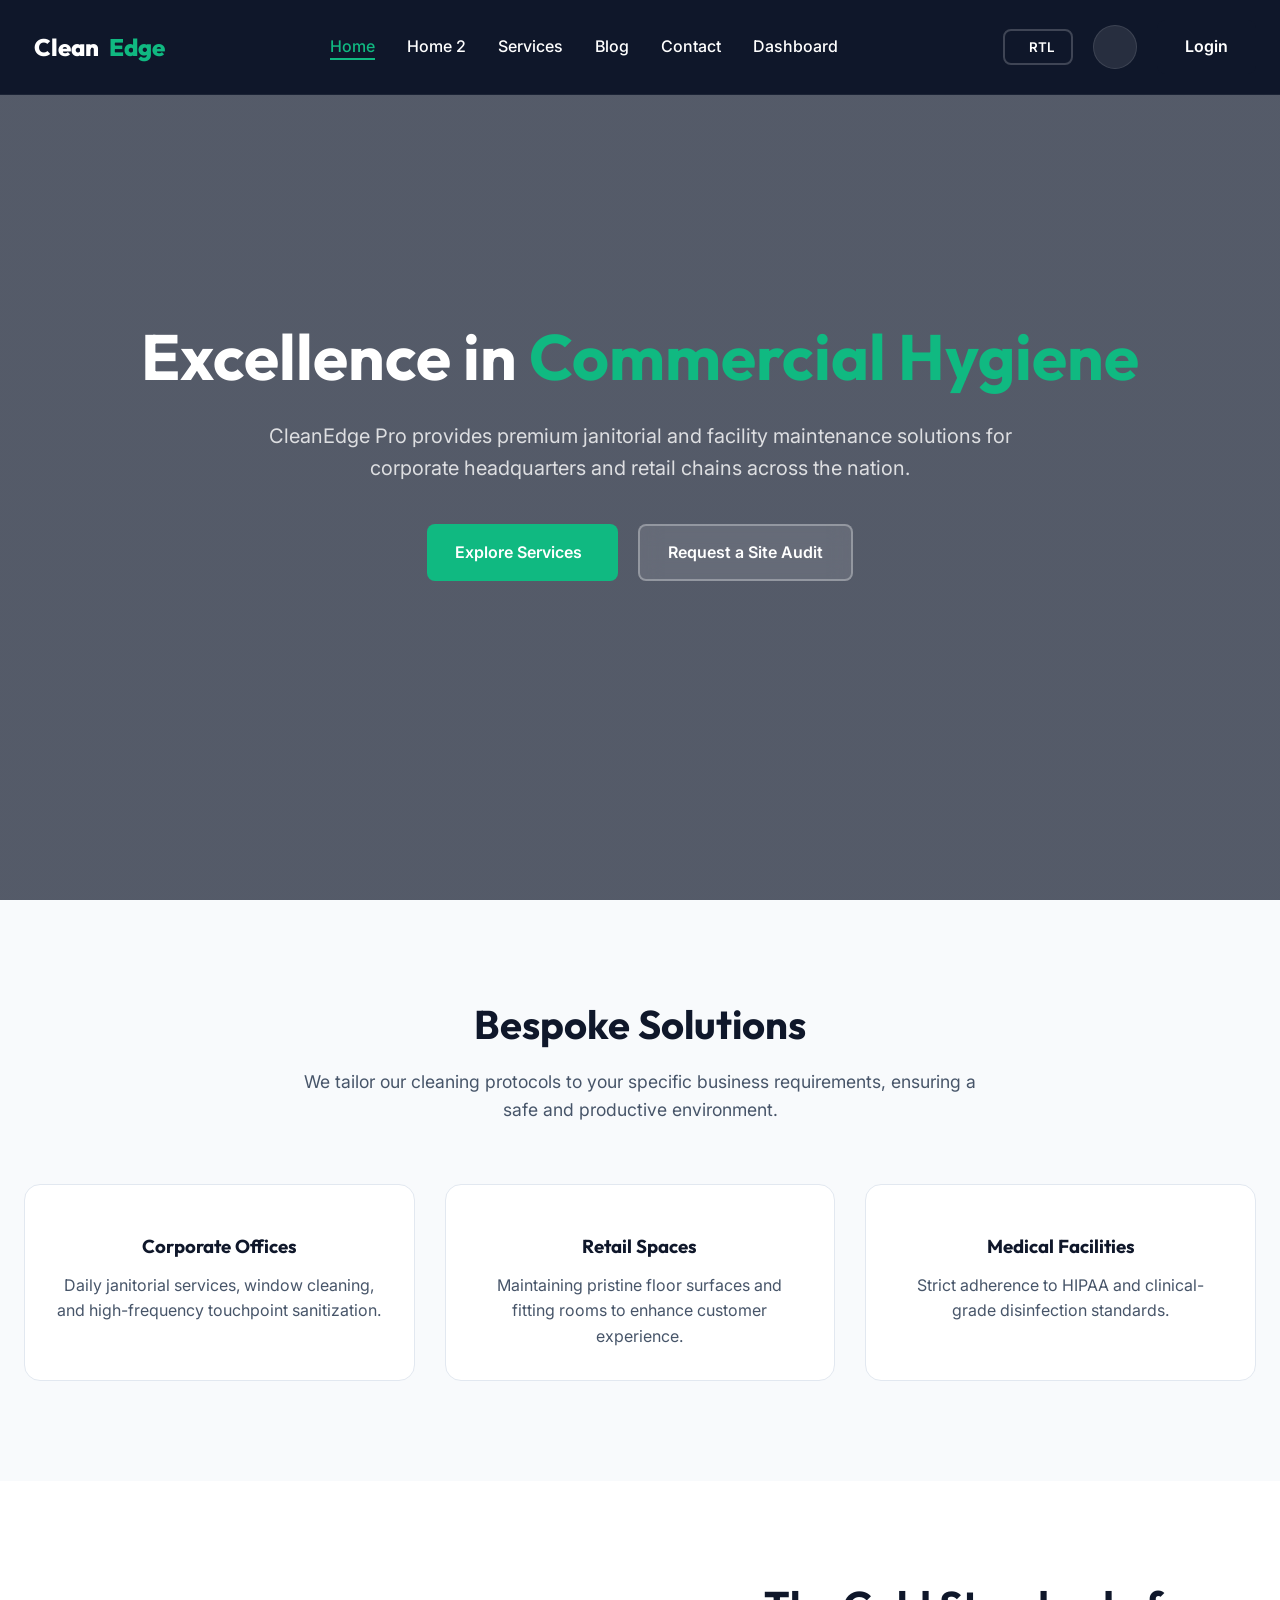
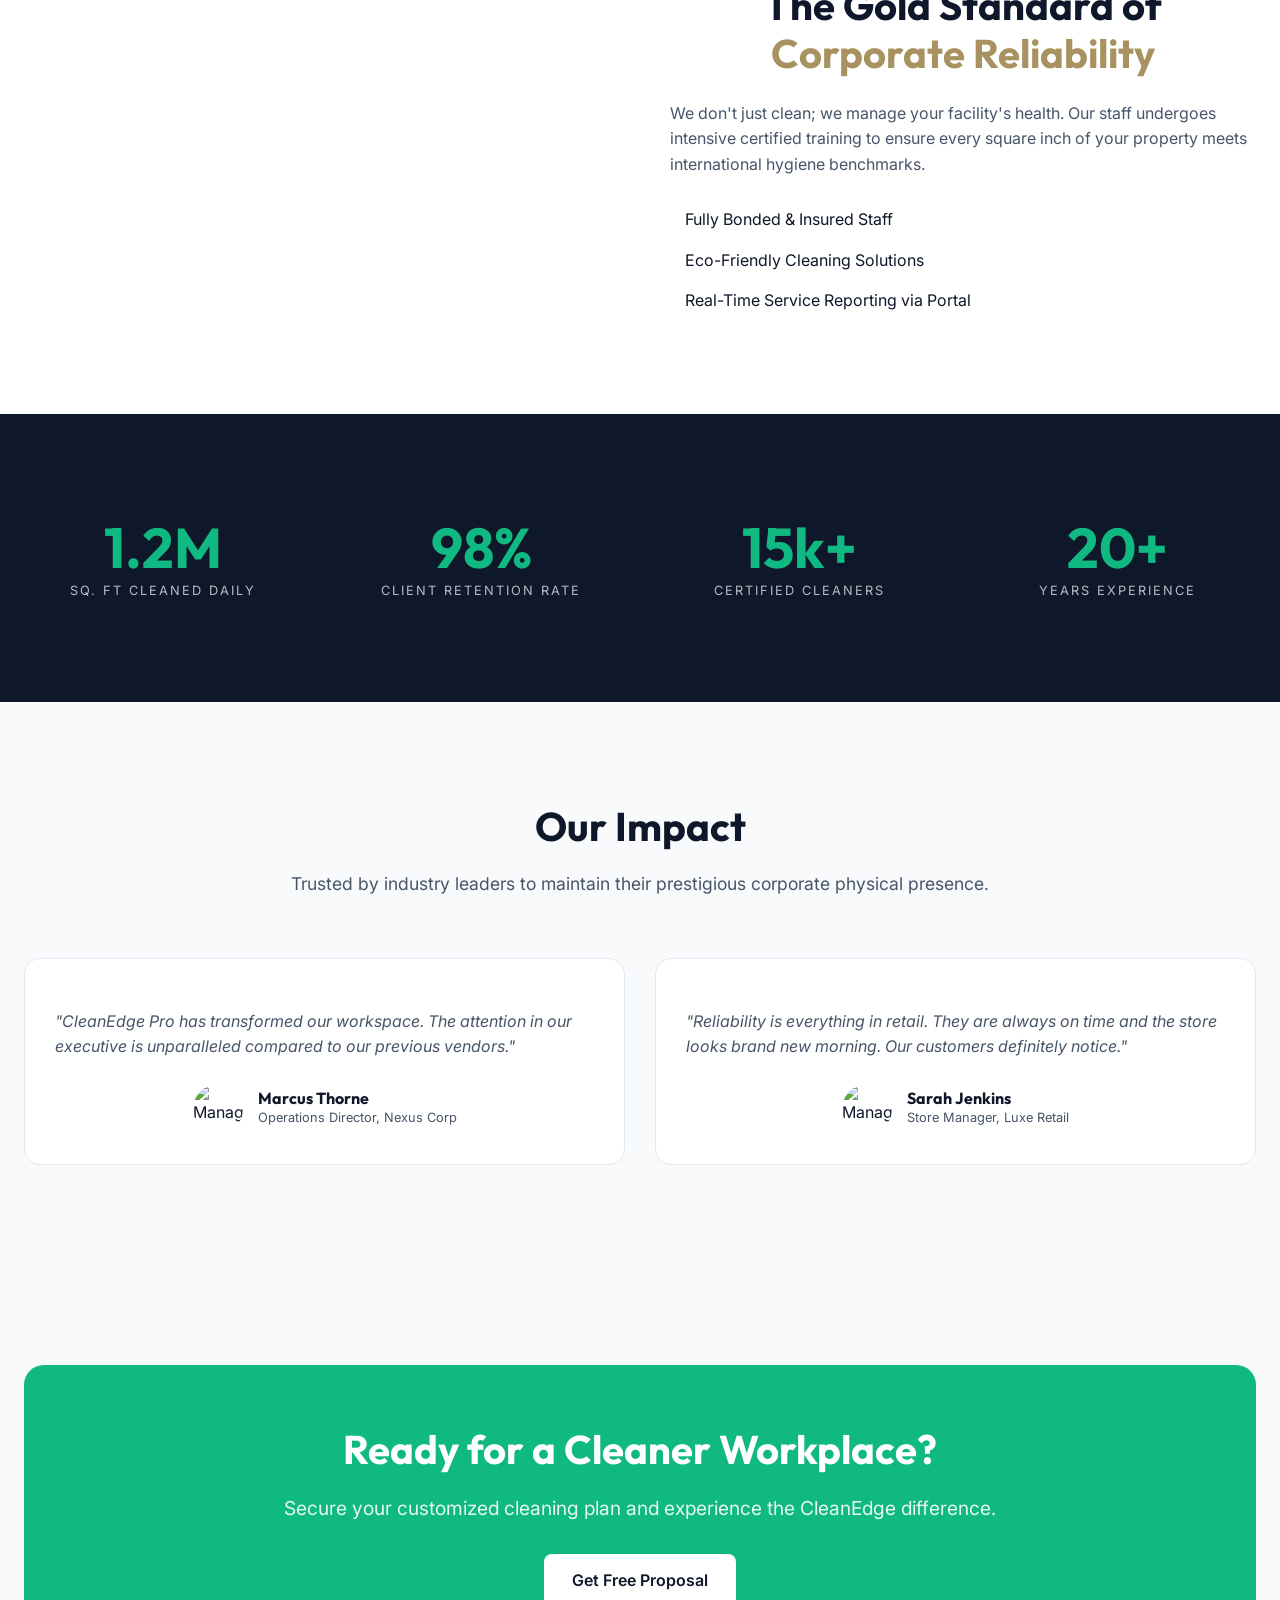
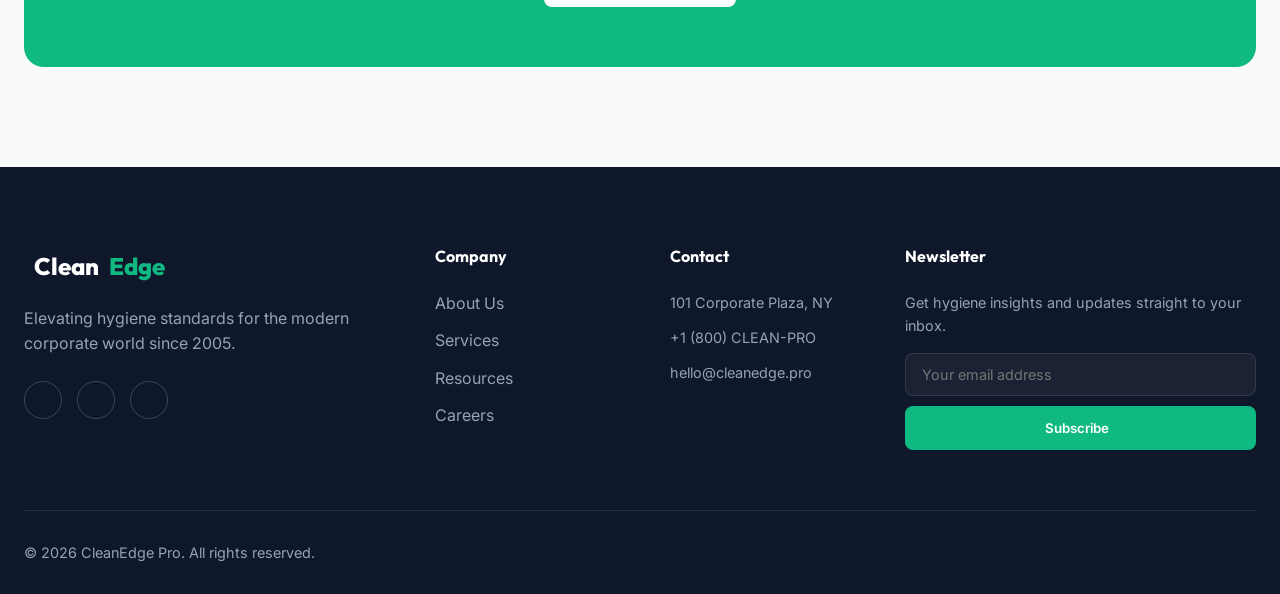
==== commit 2b84eef0: "some more fixes to be done" ====
--- a/index.html
+++ b/index.html
@@ -323,6 +323,10 @@
     </footer>
 
     <script src="assets/js/script.js"></script>
+    <!-- Back to Top -->
+    <a href="#" class="back-to-top" id="backToTop">
+        <i class="ri-arrow-up-line"></i>
+    </a>
 </body>
 
 </html>
--- a/assets/css/style.css
+++ b/assets/css/style.css
@@ -317,7 +317,7 @@
 .footer-logo {
     color: #fff;
     font-family: 'Outfit', sans-serif;
-    font-size: 1.8rem;
+    font-size: 1.5rem;
     font-weight: 800;
     margin-bottom: 20px;
     display: flex;
@@ -632,4 +632,38 @@
 
 [data-theme="dark"] .dash-hamburger {
     color: var(--text-primary);
+}
+
+/* --- Back to Top --- */
+.back-to-top {
+    position: fixed;
+    bottom: 30px;
+    right: 30px;
+    width: 44px;
+    height: 44px;
+    background-color: var(--secondary);
+    color: #fff;
+    border-radius: 50%;
+    display: flex;
+    align-items: center;
+    justify-content: center;
+    font-size: 1.5rem;
+    z-index: 1000;
+    opacity: 0;
+    visibility: hidden;
+    transform: translateY(20px);
+    transition: var(--transition);
+    box-shadow: 0 4px 10px rgba(0, 0, 0, 0.1);
+}
+
+.back-to-top.active {
+    opacity: 1;
+    visibility: visible;
+    transform: translateY(0);
+}
+
+.back-to-top:hover {
+    background-color: var(--accent);
+    color: #fff;
+    transform: translateY(-5px);
 }
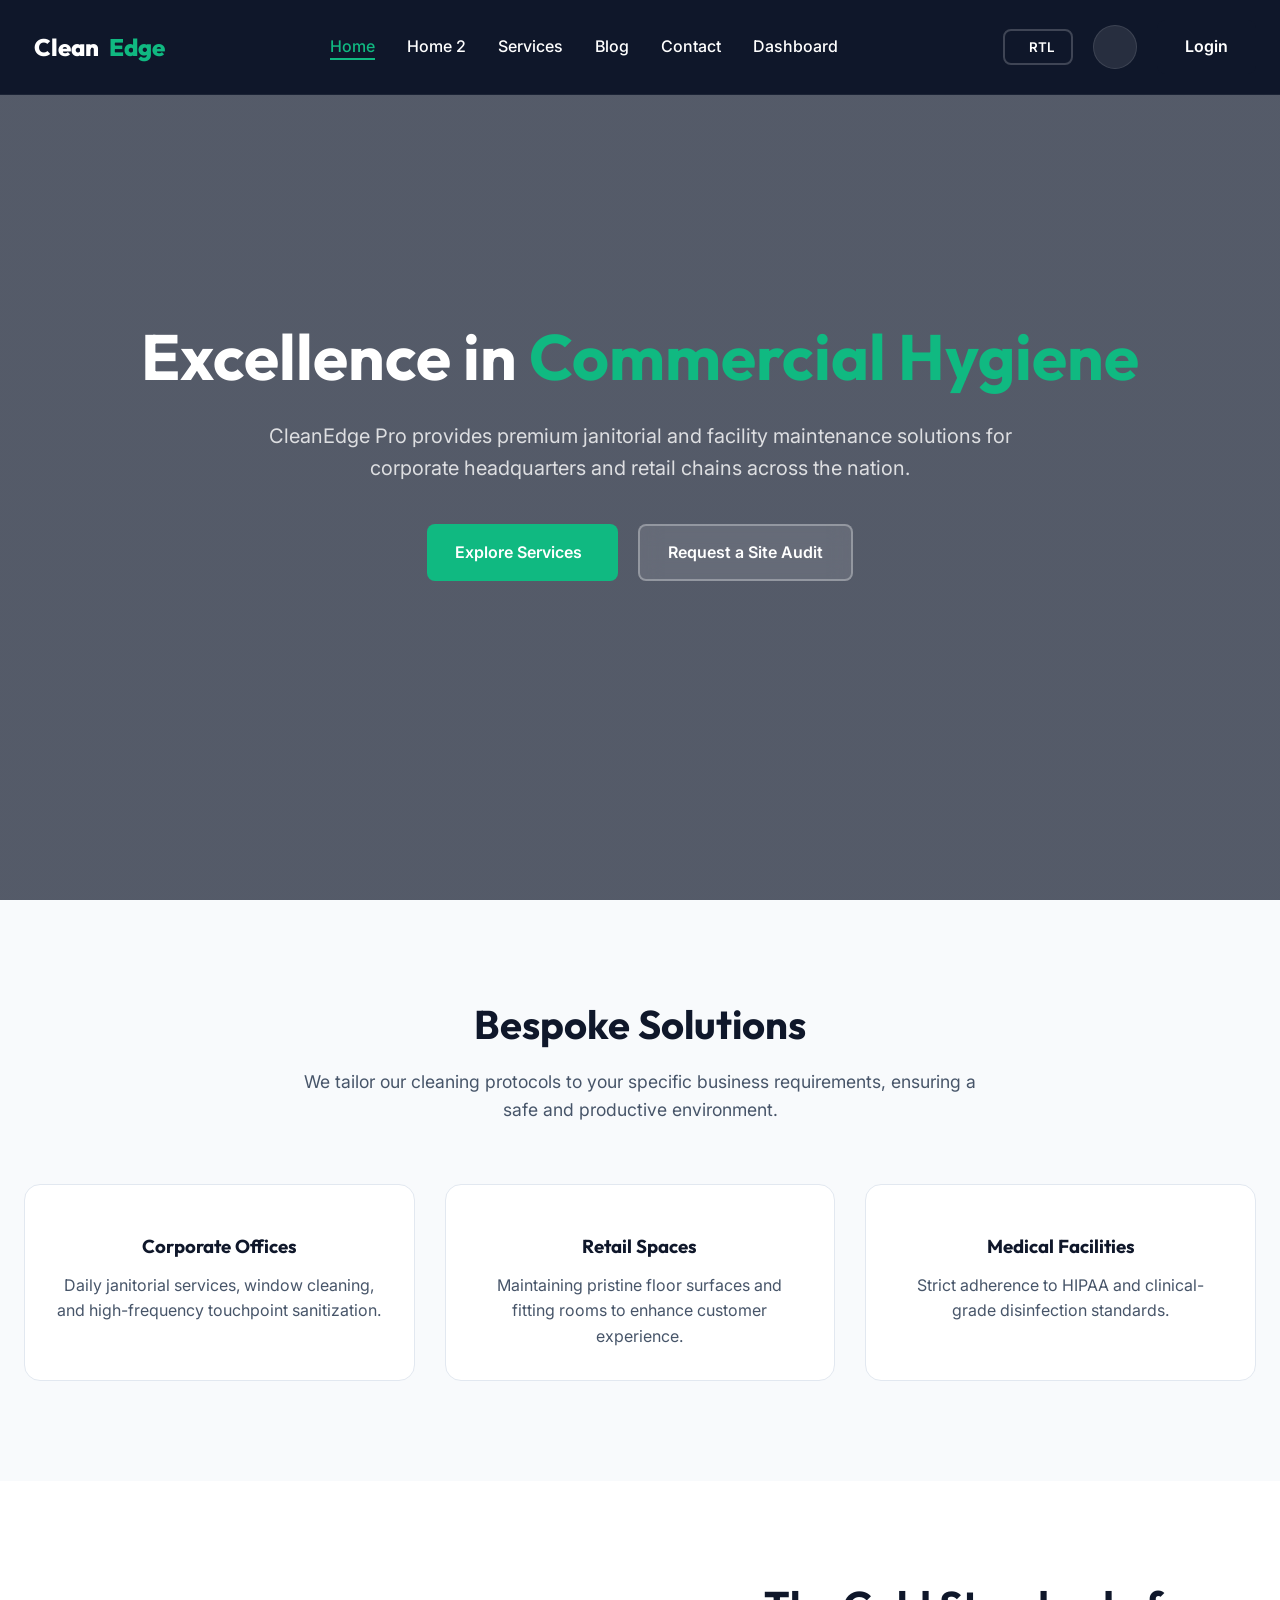
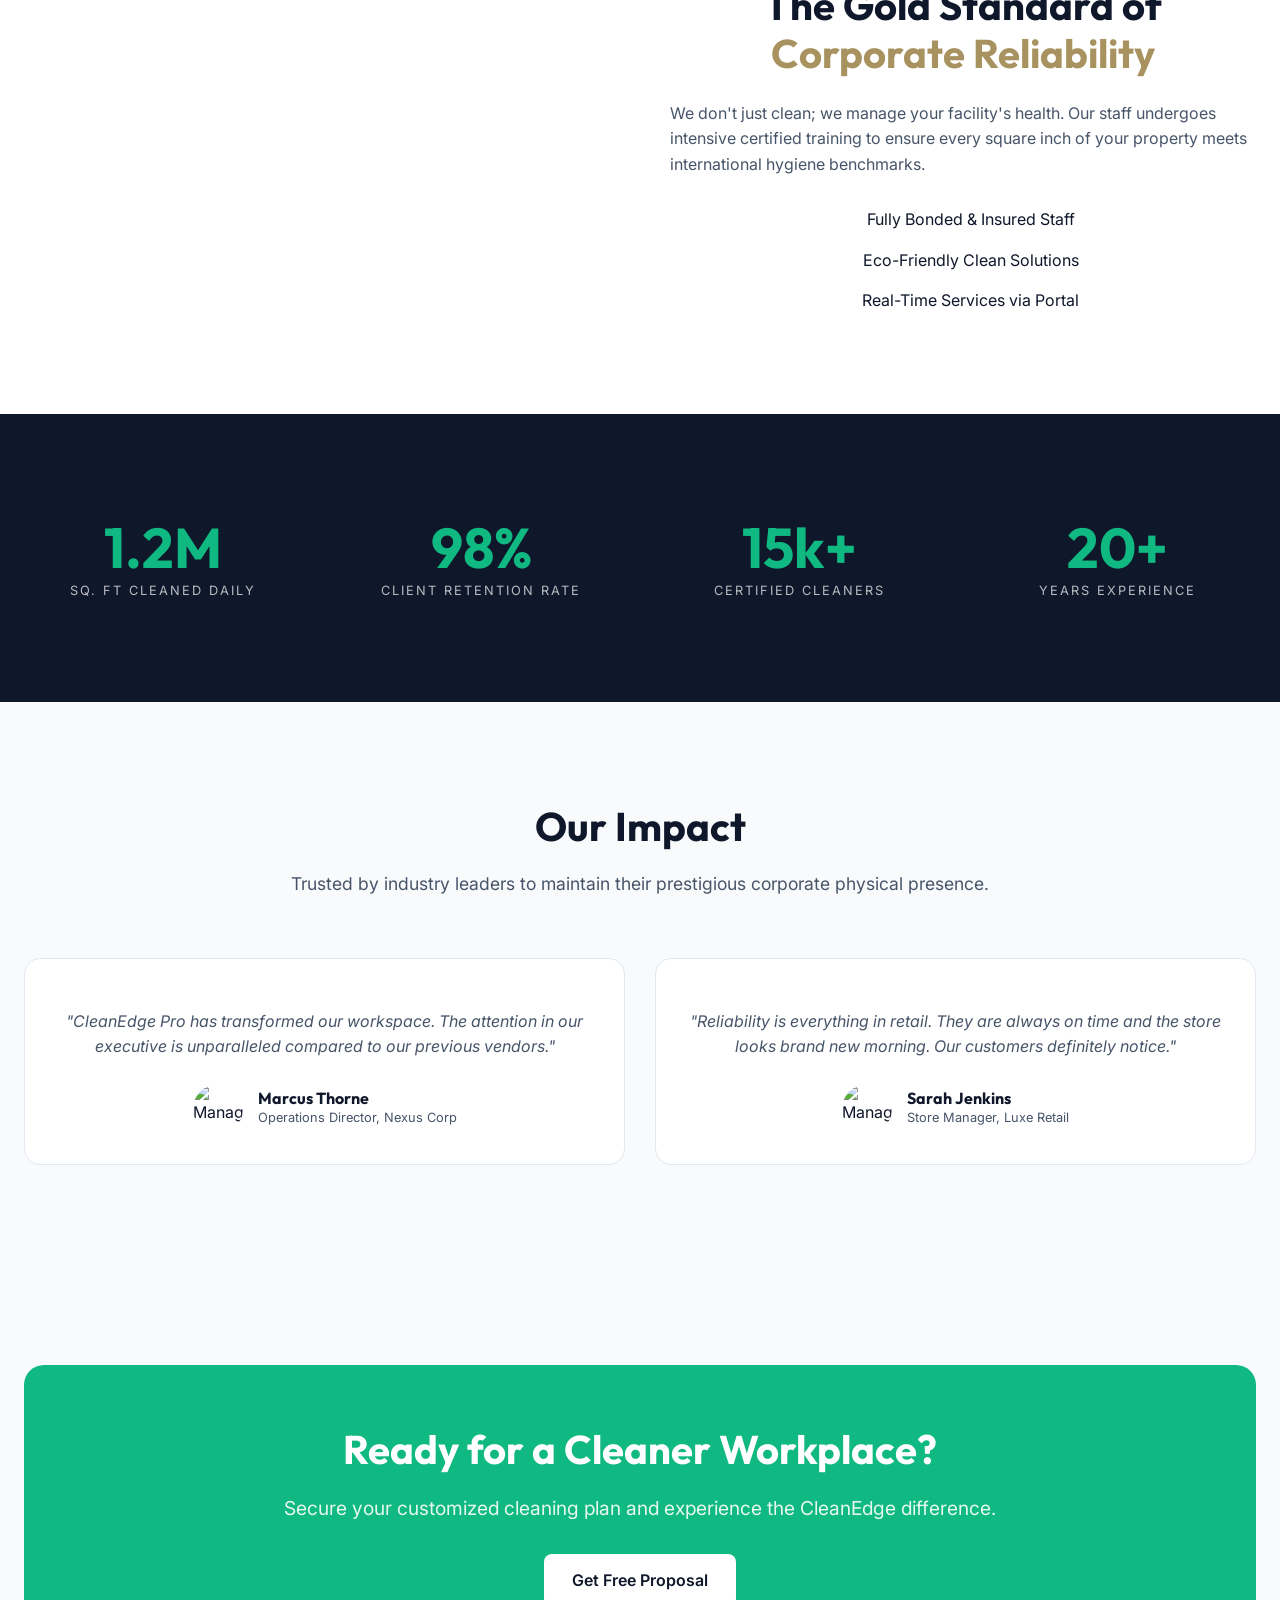
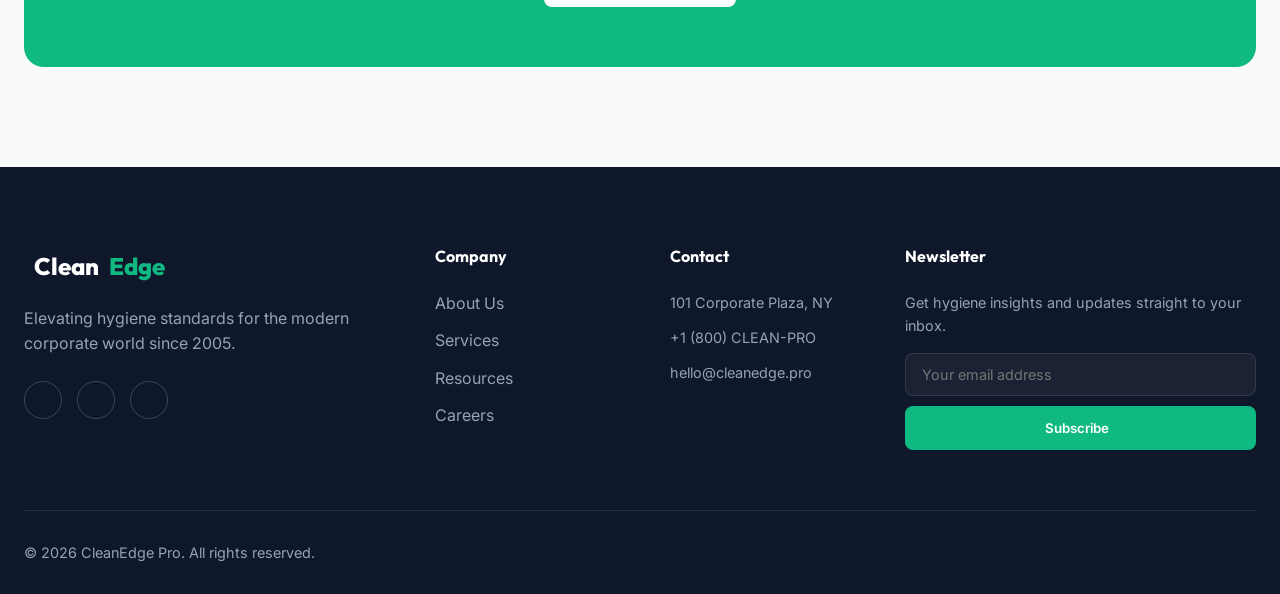
==== commit 26711b71: "fixes" ====
--- a/index.html
+++ b/index.html
@@ -151,16 +151,19 @@
                     <p style="color: var(--text-secondary); margin-bottom: 30px;">We don't just clean; we manage your
                         facility's health. Our staff undergoes intensive certified training to ensure every square inch
                         of your property meets international hygiene benchmarks.</p>
-                    <ul style="display:grid; gap: 15px;">
-                        <li style="display:flex; gap: 15px; align-items:center;"><i class="ri-checkbox-circle-fill"
-                                style="color: var(--secondary); font-size: 1.5rem;"></i> Fully Bonded & Insured Staff
+                    <ul style="display:grid; gap: 15px; justify-content: center;">
+                        <li style="display:flex; gap: 15px; align-items:center; width: fit-content; margin: 0 auto;">
+                            <i class="ri-checkbox-circle-fill" style="color: var(--secondary); font-size: 1.5rem;"></i>
+                            Fully Bonded & Insured Staff
                         </li>
-                        <li style="display:flex; gap: 15px; align-items:center;"><i class="ri-checkbox-circle-fill"
-                                style="color: var(--secondary); font-size: 1.5rem;"></i> Eco-Friendly Cleaning Solutions
+                        <li style="display:flex; gap: 15px; align-items:center; width: fit-content; margin: 0 auto;">
+                            <i class="ri-checkbox-circle-fill" style="color: var(--secondary); font-size: 1.5rem;"></i>
+                            Eco-Friendly Clean Solutions
                         </li>
-                        <li style="display:flex; gap: 15px; align-items:center;"><i class="ri-checkbox-circle-fill"
-                                style="color: var(--secondary); font-size: 1.5rem;"></i> Real-Time Service Reporting via
-                            Portal</li>
+                        <li style="display:flex; gap: 15px; align-items:center; width: fit-content; margin: 0 auto;">
+                            <i class="ri-checkbox-circle-fill" style="color: var(--secondary); font-size: 1.5rem;"></i>
+                            Real-Time Services via Portal
+                        </li>
                     </ul>
                 </div>
             </div>
@@ -208,7 +211,9 @@
                         <i class="ri-star-fill"></i><i class="ri-star-fill"></i><i class="ri-star-fill"></i><i
                             class="ri-star-fill"></i><i class="ri-star-fill"></i>
                     </div>
-                    <p style="font-style: italic; margin-bottom: 24px; color: var(--text-secondary);">"CleanEdge Pro has
+                    <p
+                        style="font-style: italic; margin-bottom: 24px;text-align: center; color: var(--text-secondary);">
+                        "CleanEdge Pro has
                         transformed our workspace. The attention in our executive is unparalleled
                         compared to our previous vendors."</p>
                     <div style="display:flex; align-items:center; gap: 15px; justify-content: center;">
@@ -227,7 +232,9 @@
                         <i class="ri-star-fill"></i><i class="ri-star-fill"></i><i class="ri-star-fill"></i><i
                             class="ri-star-fill"></i><i class="ri-star-fill"></i>
                     </div>
-                    <p style="font-style: italic; margin-bottom: 24px; color: var(--text-secondary);">"Reliability is
+                    <p
+                        style="font-style: italic; margin-bottom: 24px; text-align: center;color: var(--text-secondary);">
+                        "Reliability is
                         everything in retail. They are always on time and the store looks brand new morning. Our
                         customers definitely notice."</p>
                     <div style="display:flex; align-items:center; gap: 15px; justify-content: center;">
@@ -250,7 +257,8 @@
                 class="reveal">
                 <div style="position:relative; z-index: 1;">
                     <h2 style="font-size: 2.5rem; margin-bottom: 20px;">Ready for a Cleaner Workplace?</h2>
-                    <p style="font-size: 1.2rem; margin-bottom: 30px; opacity: 0.9;">Secure your customized cleaning
+                    <p style="font-size: 1.2rem; margin-bottom: 30px;text-align: center; opacity: 0.9;">Secure your
+                        customized cleaning
                         plan and experience the CleanEdge difference.</p>
                     <a href="contact.html" class="btn btn-primary"
                         style="background:#fff; color:var(--primary-900);">Get
--- a/assets/css/style.css
+++ b/assets/css/style.css
@@ -564,17 +564,24 @@
 }
 
 /* Blog Layout */
-@media (max-width: 1024px) {
+/* Blog Layout */
+@media (min-width: 1025px) {
     .blog-layout {
-        grid-template-columns: 1fr !important;
-    }
-
-    .blog-layout aside {
-        display: none !important;
-    }
-}
-
-@media (max-width: 768px) {
+        grid-template-columns: repeat(3, 1fr) !important;
+    }
+}
+
+@media (min-width: 769px) and (max-width: 1024px) {
+    .blog-layout {
+        grid-template-columns: repeat(2, 1fr) !important;
+    }
+}
+
+@media (max-width: 768px) {
+    .blog-layout {
+        grid-template-columns: 1fr !important;
+    }
+
     .blog-header {
         flex-direction: column;
         align-items: flex-start;
@@ -585,16 +592,58 @@
         width: 100% !important;
     }
 
-    .blog-layout .card[style*="grid-template-columns: 1fr 1.5fr"] {
-        grid-template-columns: 1fr !important;
-        display: flex !important;
-        flex-direction: column;
-    }
-
-    .blog-layout .card img {
+    .blog-card img {
         height: 200px !important;
-        width: 100% !important;
+    }
+}
+
+@media (max-width: 768px) {
+    .blog-card img {
+        height: 200px !important;
+        margin: 0 0 20px 0 !important;
         border-radius: 16px 16px 0 0 !important;
+    }
+
+    .blog-card {
+        padding: 0 !important;
+    }
+}
+
+@media (max-width: 480px) {
+    .blog-card h3 {
+        font-size: 1.2rem !important;
+    }
+
+    .blog-card p {
+        font-size: 0.9rem !important;
+    }
+}
+
+@media (min-width: 769px) and (max-width: 1024px) {
+    .blog-layout {
+        grid-template-columns: repeat(2, 1fr) !important;
+    }
+
+    .blog-card:last-child:nth-child(odd) {
+        grid-column: 1 / -1;
+        max-width: 50%;
+        margin: 0 auto;
+    }
+}
+
+@media (max-width: 1024px) {
+    .blog-card {
+        padding-bottom: 30px !important;
+    }
+}
+
+@media (max-width: 768px) {
+    .blog-card {
+        padding-bottom: 24px !important;
+    }
+
+    .blog-card .btn {
+        margin-bottom: 0 !important;
     }
 }
 
@@ -607,10 +656,38 @@
     .contact-layout {
         grid-template-columns: 1fr !important;
         gap: 40px !important;
+        display: grid !important;
     }
 
     .contact-layout .card {
         padding: 24px !important;
+    }
+}
+
+@media (max-width: 768px) {
+    .contact-layout {
+        grid-template-columns: 1fr !important;
+        gap: 30px !important;
+        display: grid !important;
+        padding: 0 !important;
+    }
+
+    .container {
+        padding-left: 20px !important;
+        padding-right: 20px !important;
+    }
+
+    .contact-layout .card,
+    .contact-layout>div>div[style*="background"] {
+        padding: 24px !important;
+        margin: 0 !important;
+    }
+}
+
+@media (max-width: 768px) {
+    .contact-layout[style] {
+        grid-template-columns: 1fr !important;
+        gap: 30px !important;
     }
 }
 
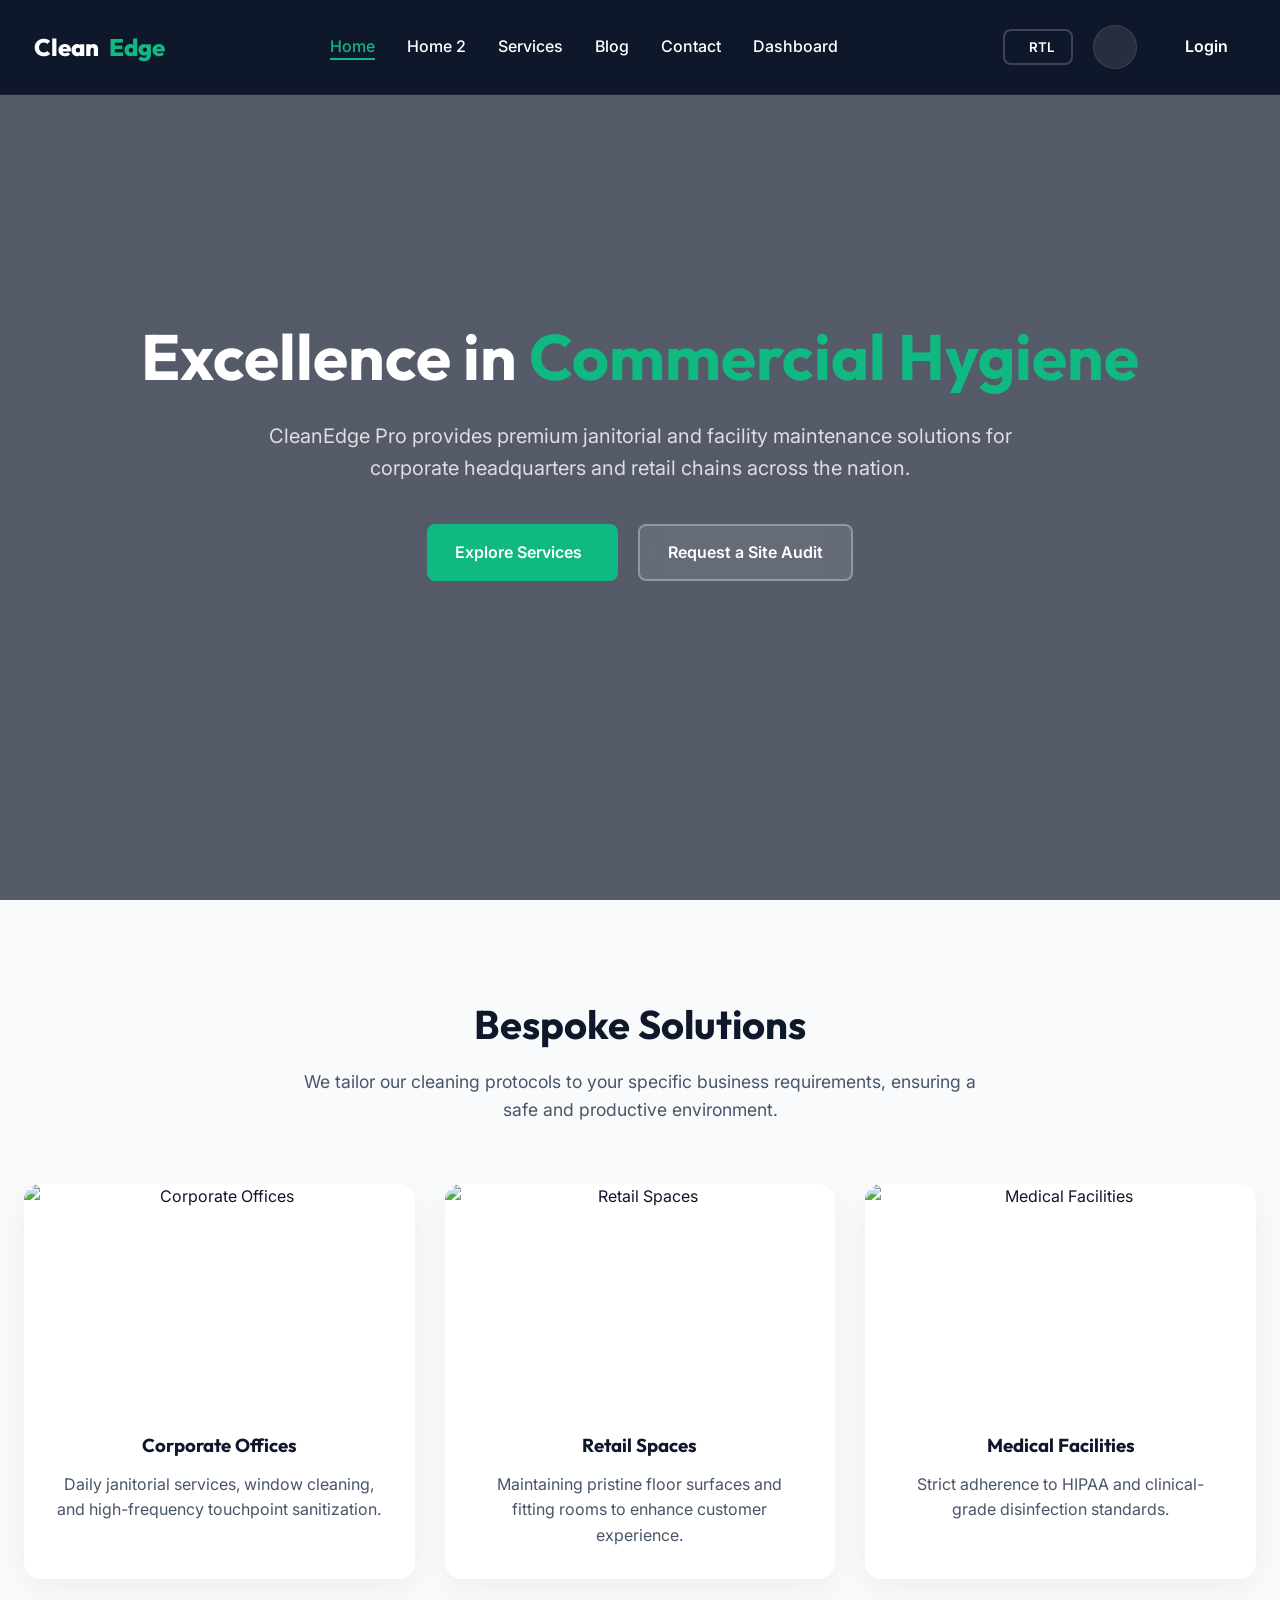
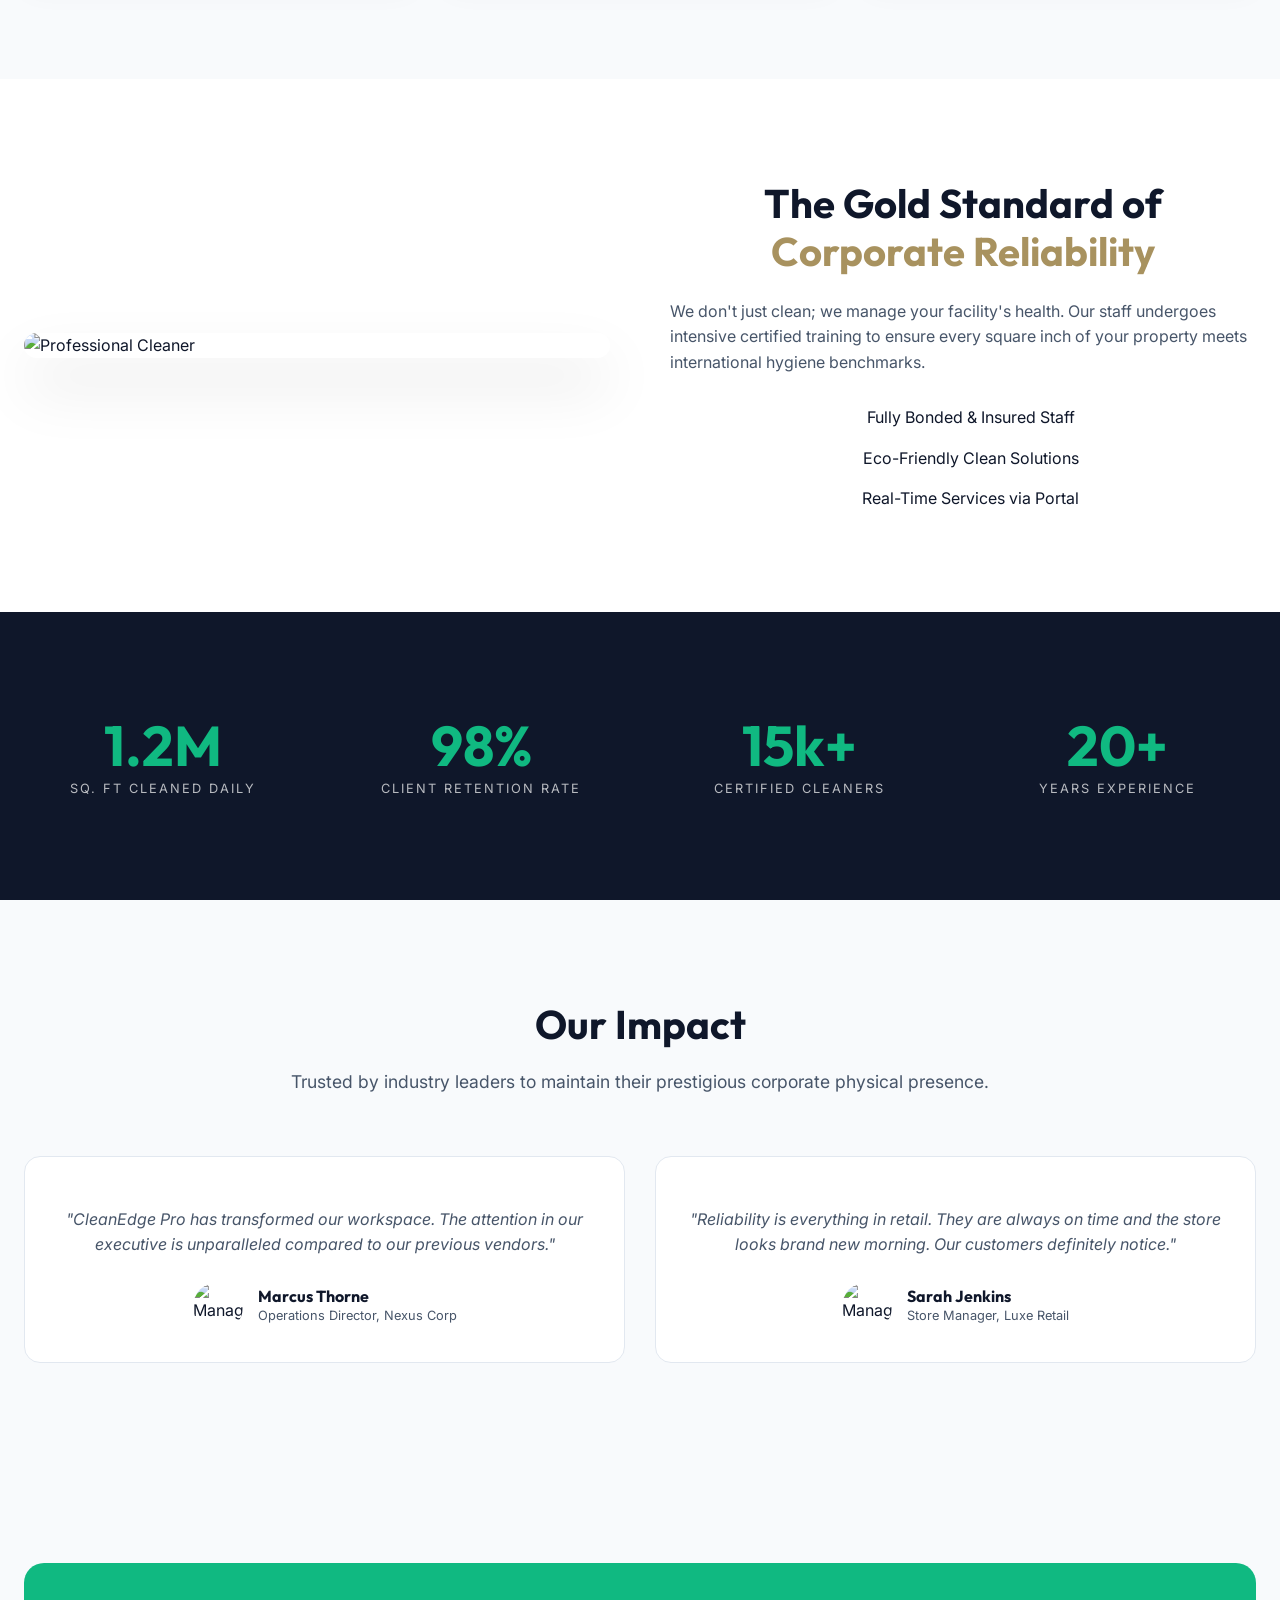
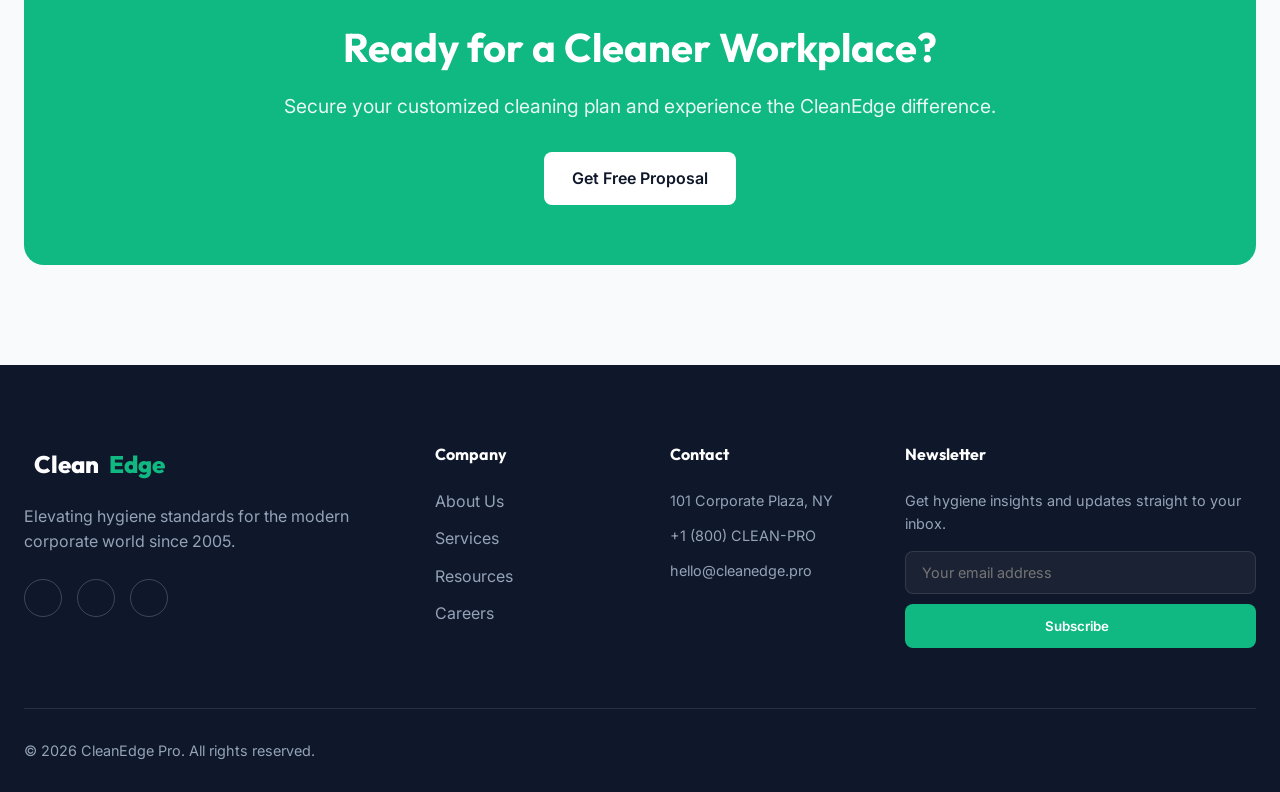
==== commit 2d66ca04: "fixes" ====
--- a/index.html
+++ b/index.html
@@ -1,4 +1,4 @@
-﻿<!DOCTYPE html>
+<!DOCTYPE html>
 <html lang="en">
 
 <head>
@@ -109,26 +109,29 @@
             </div>
             <div style="display: grid; grid-template-columns: repeat(3, 1fr); gap: 30px; text-align: center;"
                 class="services-cards">
-                <div class="card reveal">
-                    <i class="ri-hotel-line"
-                        style="font-size: 2.5rem; color: var(--secondary); margin-bottom: 20px; display: block;"></i>
-                    <h3>Corporate Offices</h3>
-                    <p style="color: var(--text-secondary); margin-top: 15px;">Daily janitorial services, window
-                        cleaning, and high-frequency touchpoint sanitization.</p>
-                </div>
-                <div class="card reveal">
-                    <i class="ri-store-2-line"
-                        style="font-size: 2.5rem; color: var(--secondary); margin-bottom: 20px; display: block;"></i>
-                    <h3>Retail Spaces</h3>
-                    <p style="color: var(--text-secondary); margin-top: 15px;">Maintaining pristine floor surfaces and
-                        fitting rooms to enhance customer experience.</p>
-                </div>
-                <div class="card reveal">
-                    <i class="ri-hospital-line"
-                        style="font-size: 2.5rem; color: var(--secondary); margin-bottom: 20px; display: block;"></i>
-                    <h3>Medical Facilities</h3>
-                    <p style="color: var(--text-secondary); margin-top: 15px;">Strict adherence to HIPAA and
-                        clinical-grade disinfection standards.</p>
+                <div class="card reveal" style="padding: 0; overflow: hidden; border: none; background: var(--bg-card); box-shadow: 0 10px 30px rgba(0,0,0,0.05);">
+                    <img src="https://images.unsplash.com/photo-1497366216548-37526070297c?auto=format&fit=crop&q=80&w=800" alt="Corporate Offices" style="width: 100%; height: 220px; object-fit: cover;">
+                    <div style="padding: 30px;">
+                        <h3>Corporate Offices</h3>
+                        <p style="color: var(--text-secondary); margin-top: 15px;">Daily janitorial services, window
+                            cleaning, and high-frequency touchpoint sanitization.</p>
+                    </div>
+                </div>
+                <div class="card reveal" style="padding: 0; overflow: hidden; border: none; background: var(--bg-card); box-shadow: 0 10px 30px rgba(0,0,0,0.05);">
+                    <img src="https://images.unsplash.com/photo-1441986300917-64674bd600d8?auto=format&fit=crop&q=80&w=800" alt="Retail Spaces" style="width: 100%; height: 220px; object-fit: cover;">
+                    <div style="padding: 30px;">
+                        <h3>Retail Spaces</h3>
+                        <p style="color: var(--text-secondary); margin-top: 15px;">Maintaining pristine floor surfaces and
+                            fitting rooms to enhance customer experience.</p>
+                    </div>
+                </div>
+                <div class="card reveal" style="padding: 0; overflow: hidden; border: none; background: var(--bg-card); box-shadow: 0 10px 30px rgba(0,0,0,0.05);">
+                    <img src="https://images.unsplash.com/photo-1519494026892-80bbd2d6fd0d?auto=format&fit=crop&q=80&w=800" alt="Medical Facilities" style="width: 100%; height: 220px; object-fit: cover;">
+                    <div style="padding: 30px;">
+                        <h3>Medical Facilities</h3>
+                        <p style="color: var(--text-secondary); margin-top: 15px;">Strict adherence to HIPAA and
+                            clinical-grade disinfection standards.</p>
+                    </div>
                 </div>
             </div>
         </div>
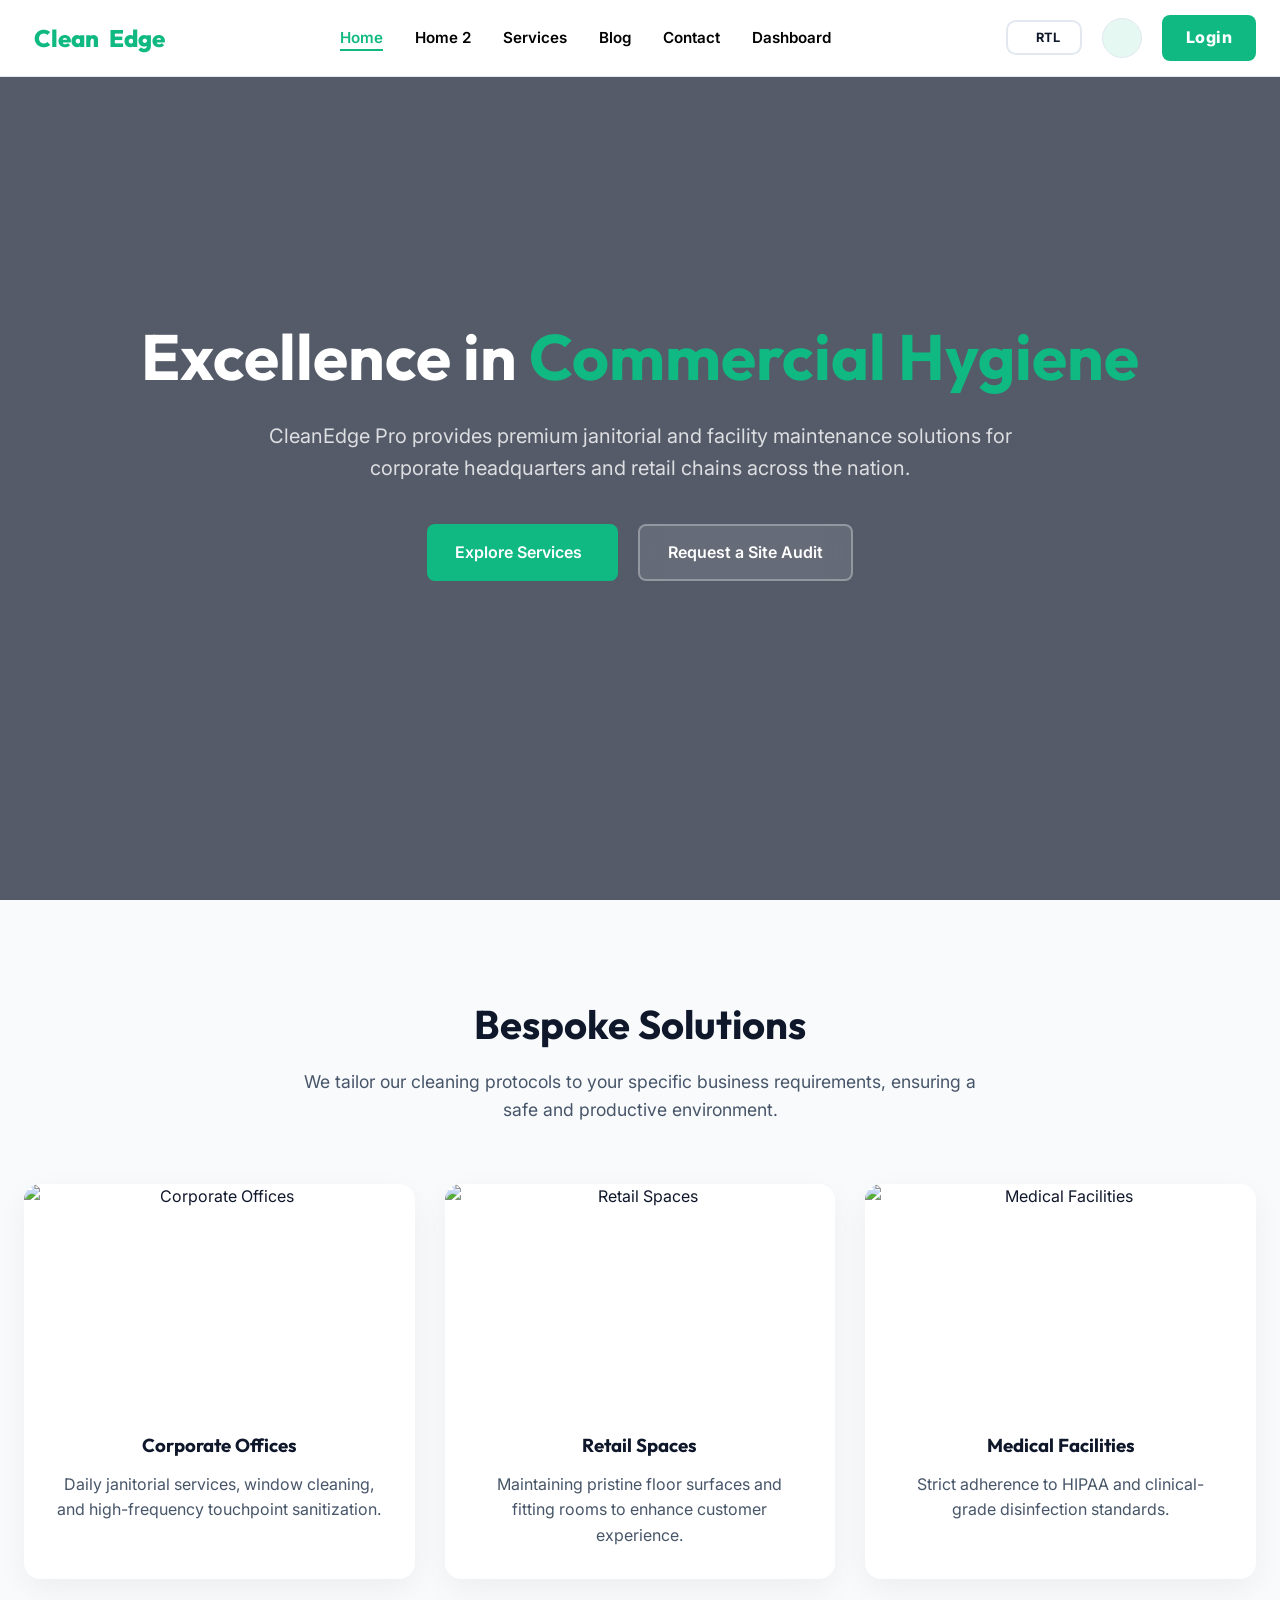
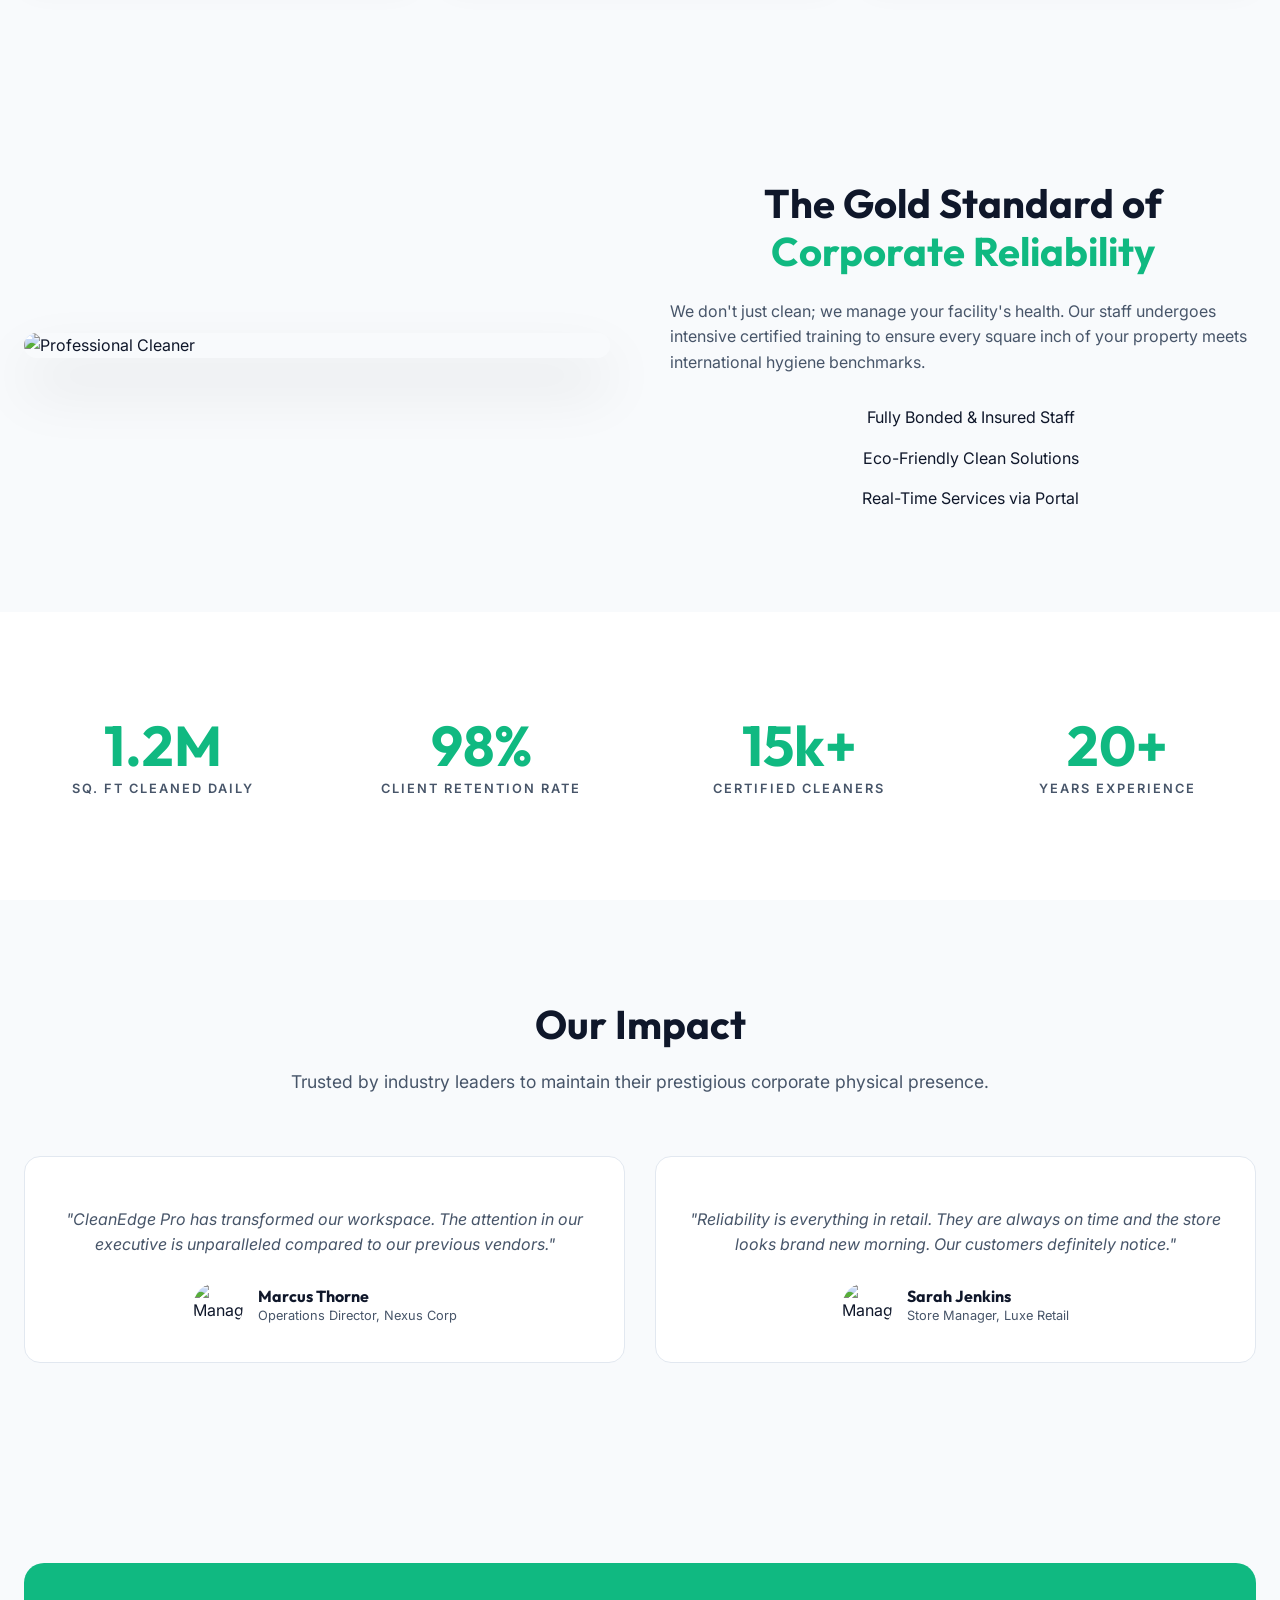
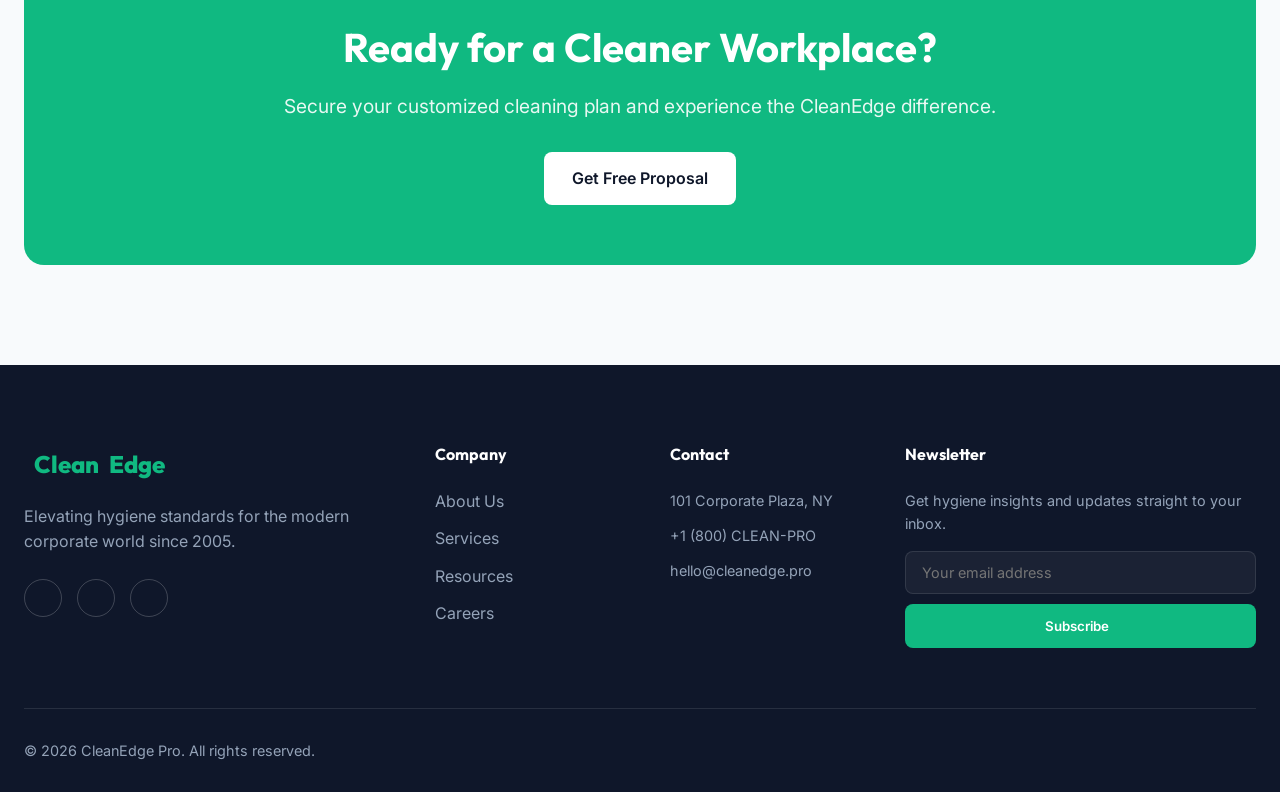
==== commit ea927fcc: "client corrections" ====
--- a/index.html
+++ b/index.html
@@ -34,7 +34,7 @@
                     style="padding: 8px 16px; border-color: var(--border-color);"><i class="ri-text-direction-r"></i>
                     RTL</button>
                 <button id="theme-toggle" class="theme-toggle"><i class="ri-moon-line"></i></button>
-                <a href="login.html" class="btn btn-primary d-none-mobile">Login</a>
+                <a href="login.html" class="btn btn-secondary d-none-mobile">Login</a>
                 <button class="hamburger"><i class="ri-menu-3-line"></i></button>
             </div>
         </div>
@@ -55,7 +55,7 @@
             <a href="blog.html" class="mobile-link">Blog</a>
             <a href="contact.html" class="mobile-link">Contact</a>
             <a href="dashboard.html" class="mobile-link">Dashboard</a>
-            <a href="login.html" class="btn btn-primary">Login</a>
+            <a href="login.html" class="btn btn-secondary" style="width:100%; justify-content:center;">Login</a>
             <button class="rtl-toggle btn btn-outline" style="width:100%; justify-content:center; margin-top:15px;"><i
                     class="ri-text-direction-r"></i> RTL</button>
         </div>
@@ -109,24 +109,31 @@
             </div>
             <div style="display: grid; grid-template-columns: repeat(3, 1fr); gap: 30px; text-align: center;"
                 class="services-cards">
-                <div class="card reveal" style="padding: 0; overflow: hidden; border: none; background: var(--bg-card); box-shadow: 0 10px 30px rgba(0,0,0,0.05);">
-                    <img src="https://images.unsplash.com/photo-1497366216548-37526070297c?auto=format&fit=crop&q=80&w=800" alt="Corporate Offices" style="width: 100%; height: 220px; object-fit: cover;">
+                <div class="card reveal"
+                    style="padding: 0; overflow: hidden; border: none; background: var(--bg-card); box-shadow: 0 10px 30px rgba(0,0,0,0.05);">
+                    <img src="https://images.unsplash.com/photo-1497366216548-37526070297c?auto=format&fit=crop&q=80&w=800"
+                        alt="Corporate Offices" style="width: 100%; height: 220px; object-fit: cover;">
                     <div style="padding: 30px;">
                         <h3>Corporate Offices</h3>
                         <p style="color: var(--text-secondary); margin-top: 15px;">Daily janitorial services, window
                             cleaning, and high-frequency touchpoint sanitization.</p>
                     </div>
                 </div>
-                <div class="card reveal" style="padding: 0; overflow: hidden; border: none; background: var(--bg-card); box-shadow: 0 10px 30px rgba(0,0,0,0.05);">
-                    <img src="https://images.unsplash.com/photo-1441986300917-64674bd600d8?auto=format&fit=crop&q=80&w=800" alt="Retail Spaces" style="width: 100%; height: 220px; object-fit: cover;">
+                <div class="card reveal"
+                    style="padding: 0; overflow: hidden; border: none; background: var(--bg-card); box-shadow: 0 10px 30px rgba(0,0,0,0.05);">
+                    <img src="https://images.unsplash.com/photo-1441986300917-64674bd600d8?auto=format&fit=crop&q=80&w=800"
+                        alt="Retail Spaces" style="width: 100%; height: 220px; object-fit: cover;">
                     <div style="padding: 30px;">
                         <h3>Retail Spaces</h3>
-                        <p style="color: var(--text-secondary); margin-top: 15px;">Maintaining pristine floor surfaces and
+                        <p style="color: var(--text-secondary); margin-top: 15px;">Maintaining pristine floor surfaces
+                            and
                             fitting rooms to enhance customer experience.</p>
                     </div>
                 </div>
-                <div class="card reveal" style="padding: 0; overflow: hidden; border: none; background: var(--bg-card); box-shadow: 0 10px 30px rgba(0,0,0,0.05);">
-                    <img src="https://images.unsplash.com/photo-1519494026892-80bbd2d6fd0d?auto=format&fit=crop&q=80&w=800" alt="Medical Facilities" style="width: 100%; height: 220px; object-fit: cover;">
+                <div class="card reveal"
+                    style="padding: 0; overflow: hidden; border: none; background: var(--bg-card); box-shadow: 0 10px 30px rgba(0,0,0,0.05);">
+                    <img src="https://images.unsplash.com/photo-1519494026892-80bbd2d6fd0d?auto=format&fit=crop&q=80&w=800"
+                        alt="Medical Facilities" style="width: 100%; height: 220px; object-fit: cover;">
                     <div style="padding: 30px;">
                         <h3>Medical Facilities</h3>
                         <p style="color: var(--text-secondary); margin-top: 15px;">Strict adherence to HIPAA and
@@ -139,7 +146,7 @@
 
     <!-- Why Choose Us -->
     <!-- Why Choose Us -->
-    <section class="section" style="background-color: var(--bg-card);">
+    <section class="section" style="background-color: var(black);">
         <div class="container">
             <div style="display: grid; grid-template-columns: 1fr 1fr; gap: 60px; align-items: center;"
                 class="why-grid">
@@ -150,7 +157,7 @@
                 </div>
                 <div class="reveal">
                     <h2 style="font-size: 2.5rem; margin-bottom: 24px; text-align: center;">The Gold Standard of <span
-                            style="color: var(--accent);">Corporate Reliability</span></h2>
+                            style="color: var(--secondary);">Corporate Reliability</span></h2>
                     <p style="color: var(--text-secondary); margin-bottom: 30px;">We don't just clean; we manage your
                         facility's health. Our staff undergoes intensive certified training to ensure every square inch
                         of your property meets international hygiene benchmarks.</p>
@@ -174,28 +181,48 @@
     </section>
 
     <!-- Stats -->
-    <section class="section" style="background-color: var(--primary-900); color: #fff; text-align: center;">
+    <style>
+        .stats-section {
+            background-color: #ffffff;
+            color: var(--text-primary);
+            transition: var(--transition);
+        }
+        .stats-section h2 {
+            color: var(--secondary);
+        }
+        .stats-section p {
+            color: var(--text-secondary);
+            opacity: 1;
+        }
+
+        [data-theme="dark"] .stats-section {
+            background-color: var(--secondary);
+        }
+        [data-theme="dark"] .stats-section h2 {
+            color: #ffffff;
+        }
+        [data-theme="dark"] .stats-section p {
+            color: rgba(255, 255, 255, 0.9);
+        }
+    </style>
+    <section class="section stats-section" style="text-align: center;">
         <div class="container reveal"
             style="display: grid; grid-template-columns: repeat(auto-fit, minmax(200px, 1fr)); gap: 40px;">
             <div>
-                <h2 style="font-size: 3.5rem; color: var(--secondary);">1.2M</h2>
-                <p style="opacity: 0.7; text-transform: uppercase; font-size: 0.8rem; letter-spacing: 2px;">Sq. Ft
-                    Cleaned Daily</p>
+                <h2 style="font-size: 3.5rem;">1.2M</h2>
+                <p style="text-transform: uppercase; font-size: 0.8rem; letter-spacing: 2px; font-weight: 600;">Sq. Ft Cleaned Daily</p>
             </div>
             <div>
-                <h2 style="font-size: 3.5rem; color: var(--secondary);">98%</h2>
-                <p style="opacity: 0.7; text-transform: uppercase; font-size: 0.8rem; letter-spacing: 2px;">Client
-                    Retention Rate</p>
+                <h2 style="font-size: 3.5rem;">98%</h2>
+                <p style="text-transform: uppercase; font-size: 0.8rem; letter-spacing: 2px; font-weight: 600;">Client Retention Rate</p>
             </div>
             <div>
-                <h2 style="font-size: 3.5rem; color: var(--secondary);">15k+</h2>
-                <p style="opacity: 0.7; text-transform: uppercase; font-size: 0.8rem; letter-spacing: 2px;">Certified
-                    Cleaners</p>
+                <h2 style="font-size: 3.5rem;">15k+</h2>
+                <p style="text-transform: uppercase; font-size: 0.8rem; letter-spacing: 2px; font-weight: 600;">Certified Cleaners</p>
             </div>
             <div>
-                <h2 style="font-size: 3.5rem; color: var(--secondary);">20+</h2>
-                <p style="opacity: 0.7; text-transform: uppercase; font-size: 0.8rem; letter-spacing: 2px;">Years
-                    Experience</p>
+                <h2 style="font-size: 3.5rem;">20+</h2>
+                <p style="text-transform: uppercase; font-size: 0.8rem; letter-spacing: 2px; font-weight: 600;">Years Experience</p>
             </div>
         </div>
     </section>
--- a/assets/css/style.css
+++ b/assets/css/style.css
@@ -6,6 +6,7 @@
     --primary-800: #1e293b;
     --primary-700: #334155;
     --secondary: #10b981;
+    --secondary-rgb: 16, 185, 129;
     /* Emerald */
     --accent: #a8925f;
     /* Brass/Gold */
@@ -180,9 +181,9 @@
     width: 100%;
     z-index: 1000;
     transition: var(--transition);
-    padding: 20px 0;
-    border-bottom: 1px solid rgba(255, 255, 255, 0.05);
-    background: #0f172a;
+    padding: 15px 0;
+    border-bottom: 1px solid var(--border-color);
+    background: var(--bg-card);
     backdrop-filter: blur(10px);
     -webkit-backdrop-filter: blur(10px);
 }
@@ -196,11 +197,12 @@
 
 .logo {
     font-family: 'Outfit', sans-serif;
-    font-size: 1.5rem;
+    font-size: 1.5rem !important;
     font-weight: 800;
     display: flex;
     align-items: center;
     gap: 10px;
+    color: var(--secondary) !important;
 }
 
 .logo span {
@@ -214,9 +216,10 @@
 }
 
 .nav-link {
-    font-weight: 500;
+    font-weight: 600;
     color: var(--text-primary);
     position: relative;
+    font-size: 0.95rem;
 }
 
 .nav-link::after {
@@ -259,24 +262,59 @@
     /* ← change from #ffffff to this */
 }
 
-.navbar .nav-link,
-.navbar .logo {
-    color: #fff !important;
-}
-
 .navbar .theme-toggle {
+    background: rgba(var(--secondary-rgb), 0.1);
+    border: 1px solid var(--border-color);
+    color: var(--text-primary);
+    width: 40px;
+    height: 40px;
+}
+
+[data-theme="dark"] .navbar .theme-toggle {
     background: rgba(255, 255, 255, 0.1);
     border-color: rgba(255, 255, 255, 0.1);
-    color: #fff;
 }
 
 .navbar .rtl-toggle {
-    border-color: rgba(255, 255, 255, 0.2) !important;
-    color: #fff !important;
+    padding: 8px 20px !important;
+    border-radius: 10px !important;
+    font-weight: 700 !important;
+    font-size: 0.8rem !important;
+}
+
+.navbar .btn-secondary {
+    padding: 10px 24px;
+    font-weight: 800;
+    letter-spacing: 0.5px;
+    text-transform: none;
 }
 
 .navbar .hamburger {
-    color: #fff !important;
+    color: var(--text-primary) !important;
+}
+
+[data-theme="dark"] .navbar {
+    background: #000000;
+}
+
+[data-theme="dark"] .navbar .nav-link {
+    color: #ffffff;
+}
+
+[data-theme="light"] .navbar {
+    background: #ffffff;
+}
+
+[data-theme="light"] .navbar .nav-link {
+    color: #000000;
+}
+
+.navbar .nav-link:hover {
+    color: var(--secondary);
+}
+
+.navbar .nav-link.active {
+    color: var(--secondary) !important;
 }
 
 /* --- Cards --- */
@@ -315,9 +353,9 @@
 }
 
 .footer-logo {
-    color: #fff;
+    color: var(--secondary) !important;
     font-family: 'Outfit', sans-serif;
-    font-size: 1.5rem;
+    font-size: 1.5rem !important;
     font-weight: 800;
     margin-bottom: 20px;
     display: flex;
